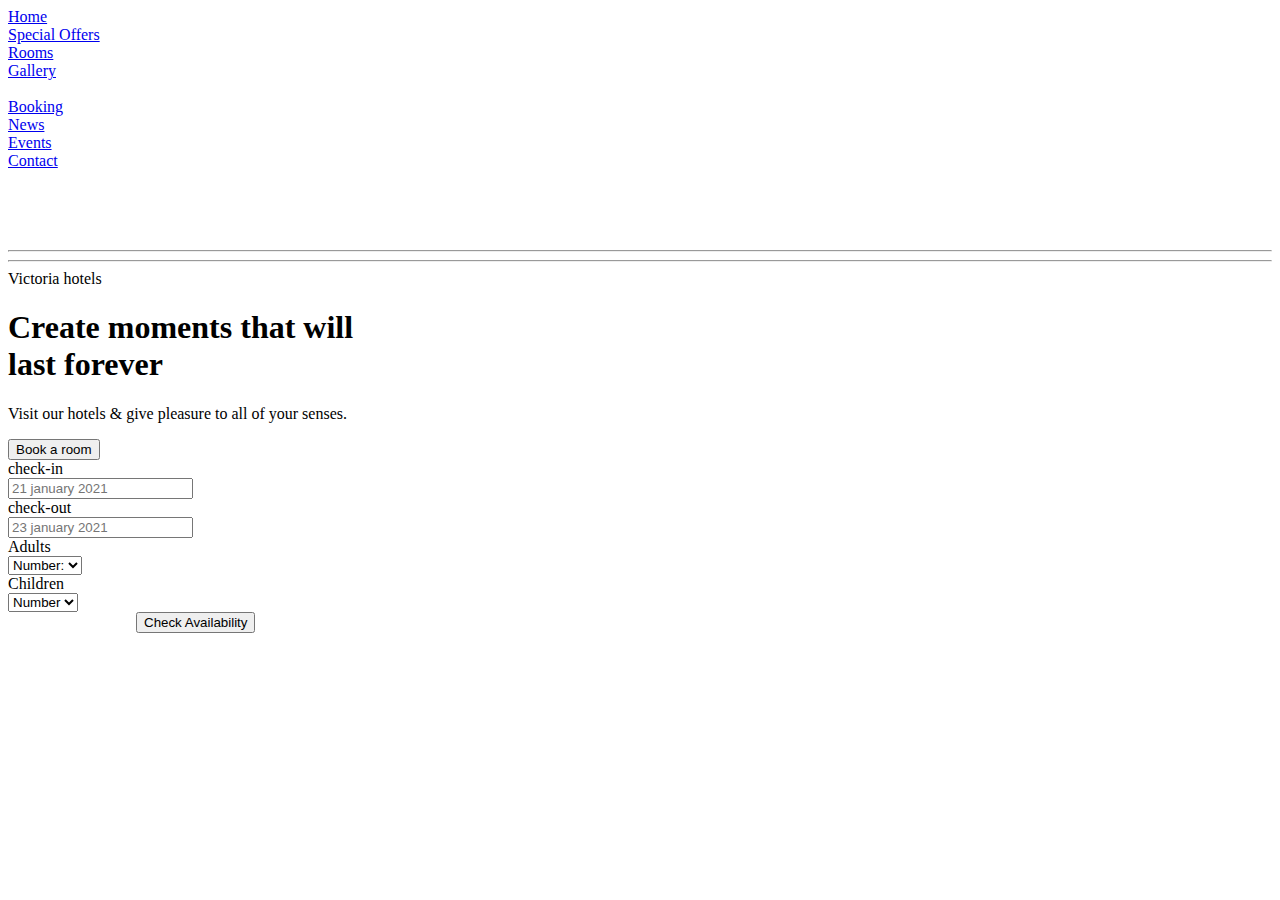
==== index.html @ 69ea392d "Create index.html" ====
<!DOCTYPE html>
<html lang="en">
<head>
    <meta charset="UTF-8">
    <meta name="viewport" content="width=device-width, initial-scale=1.0">
    <title>Document</title>
    <link rel="stylesheet" href="main.css">
    <script src="https://kit.fontawesome.com/dffb331276.js" crossorigin="anonymous"></script>
    
    
</head>
<body>


    <!--================HERO SECTION===============-->

  
        <div class="hero-section">

            <nav class="navigation">
                <li><a href="#">Home</a></li>
                <li><a href="#">Special Offers</a></li>
                <li><a href="#">Rooms</a></li>
                <li><a href="#">Gallery</a></li>
                <a href="#"><img class="logo" src="img/logo.png" alt=""></a>
                <li><a href="#">Booking</a></li>
                <li><a href="#">News</a></li>
                <li><a href="#">Events</a></li>
                <li><a href="#">Contact</a></li>
    
            </nav>
    
            <div class="hero-mid">

                <div class="hero-social">
                    <li><a href="#"><i class="fab fa-facebook-f"></i></a></li>
                    <li><a href="#"><i class="fab fa-twitter"></i></a></li>
                    <li><a href="#"><i class="fab fa-instagram"></i></a></li>
                    <li><a href="#"><i class="fab fa-youtube"></i></a></li>
                    <div class= "lined" >
                        <hr class="line">
                        <hr class="line">
                    </div>
                    

                </div>

                <div class="hero-cta">
                    <span>Victoria hotels</span>
                    <h1>Create moments that will <br>last forever</h1>
                    <p>Visit our hotels & give pleasure to all of your senses.</p>
                    <a href="#"><button class="button-primary">Book a room</button></a>
                </div>
        
               <div class="booking">
                   <div class="calendar">
                       <div class="checkin">
                           <label for="checkin">check-in</label>
                           <div>
                            <input type="text" placeholder="21 january 2021">
                            <i class="far fa-calendar-alt"></i>
                           </div>
                       </div>
                       <div class="checkin">
                        <label for="checkin">check-out</label>
                        <div>
                            <input type="text" placeholder="23 january 2021">
                         <i class="far fa-calendar-alt"></i>
                        </div>
                    </div>

                    <div class="guests">
                        <div class="guest">
                            <label for="guest">Adults</label>
                            <div>
                                <select>
                                    <option class="option" value="0">Number:</option>
                                    <option value="1">1</option>
                                    <option value="2">2</option>
                                    <option value="3">3</option>
                                    <option value="4">4</option>
                                    
                                </select>
                            </div>
                        </div>

                        <div class="guest">
                            <label for="guest">Children</label>
                            <div >
                                <select>
                                    <option class="option" value="0">Number</option>
                                    <option value="1">1</option>
                                    <option value="2">2</option>
                                    <option value="3">3</option>
                                    <option value="4">4</option>
                                    
                                </select>
                            </div>
                        </div>
                    </div>
                   <div style="margin-left: 8rem; ">
                    <a href="#"><button class="button-secoundary">Check Availability</button></a>
                   </div>
                </div>
            </div>
    
           
        </div>
    </div>
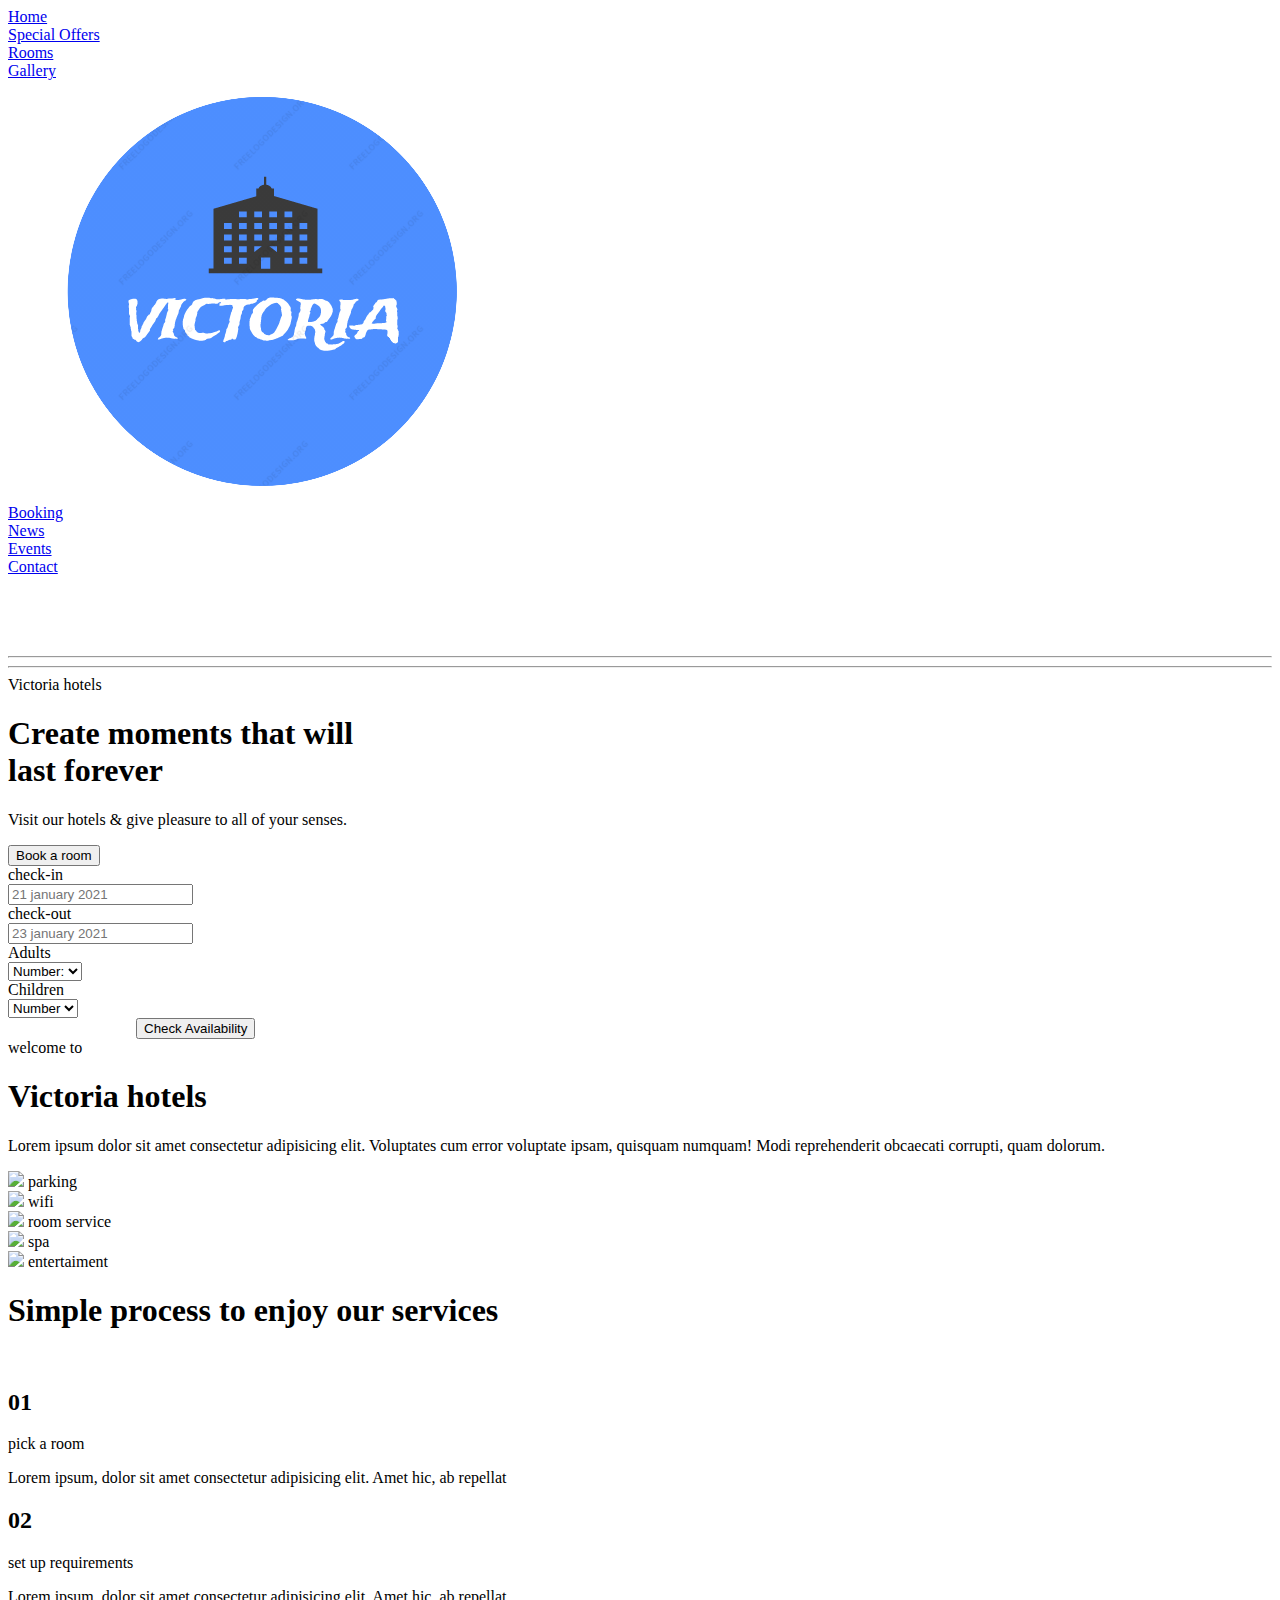
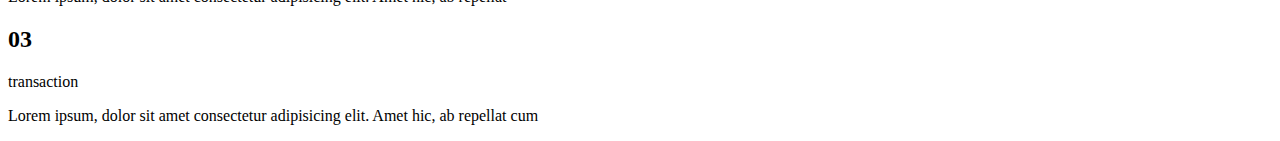
==== commit 7bbd2b88: "Update index.html" ====
--- a/index.html
+++ b/index.html
@@ -107,3 +107,96 @@
            
         </div>
     </div>
+    
+     <!--================ABOUT US ===============-->
+
+    <div class="about-wrapper">
+      <div class="a-title">
+        <span>welcome to</span>
+        <h1>Victoria hotels</h1>
+      </div>
+
+      <div class="a-p">
+        <p>
+          Lorem ipsum dolor sit amet consectetur adipisicing elit. Voluptates
+          cum error voluptate ipsam, quisquam numquam! Modi reprehenderit
+          obcaecati corrupti, quam dolorum.
+        </p>
+      </div>
+
+      <div class="about-icons">
+        <div class="icon">
+          <img src="https://img.icons8.com/wired/80/000000/parking.png" />
+          <span> parking</span>
+        </div>
+        <div class="icon">
+          <img src="https://img.icons8.com/wired/80/000000/wifi-logo.png" />
+          <span> wifi</span>
+        </div>
+        <div class="icon">
+          <img src="https://img.icons8.com/wired/80/000000/room-service.png" />
+          <span>room service</span>
+        </div>
+        <div class="icon">
+          <img src="https://img.icons8.com/wired/80/000000/spa.png" />
+          <span>spa</span>
+        </div>
+        <div class="icon">
+          <img src="https://img.icons8.com/wired/80/000000/theatre-mask.png" />
+          <span>entertaiment</span>
+        </div>
+      </div>
+    </div>
+
+    <!--================THE PROCESS ===============-->
+
+    <div class="wrapper-process">
+      <h1>Simple process to enjoy our services</h1>
+
+      <div class="process">
+        <div class="process-img">
+          <img src="img/process.jpg" alt="" />
+        </div>
+
+        <div class="steps-process">
+          <div class="step-p one">
+            <div class="step-f">
+              <h2>01</h2>
+              <div class="step-info">
+                <span>pick a room</span>
+                <p>
+                  Lorem ipsum, dolor sit amet consectetur adipisicing elit. Amet
+                  hic, ab repellat
+                </p>
+              </div>
+            </div>
+          </div>
+
+          <div class="step-p two">
+            <div class="step-f">
+              <h2>02</h2>
+              <div class="step-info">
+                <span>set up requirements</span>
+                <p>
+                  Lorem ipsum, dolor sit amet consectetur adipisicing elit. Amet
+                  hic, ab repellat
+                </p>
+              </div>
+            </div>
+          </div>
+
+          <div class="step-p three">
+            <div class="step-f">
+              <h2>03</h2>
+              <div class="step-info">
+                <span>transaction</span>
+                <p>
+                  Lorem ipsum, dolor sit amet consectetur adipisicing elit. Amet
+                  hic, ab repellat cum
+                </p>
+              </div>
+            </div>
+          </div>
+        </div>
+      </div>
+    </div>
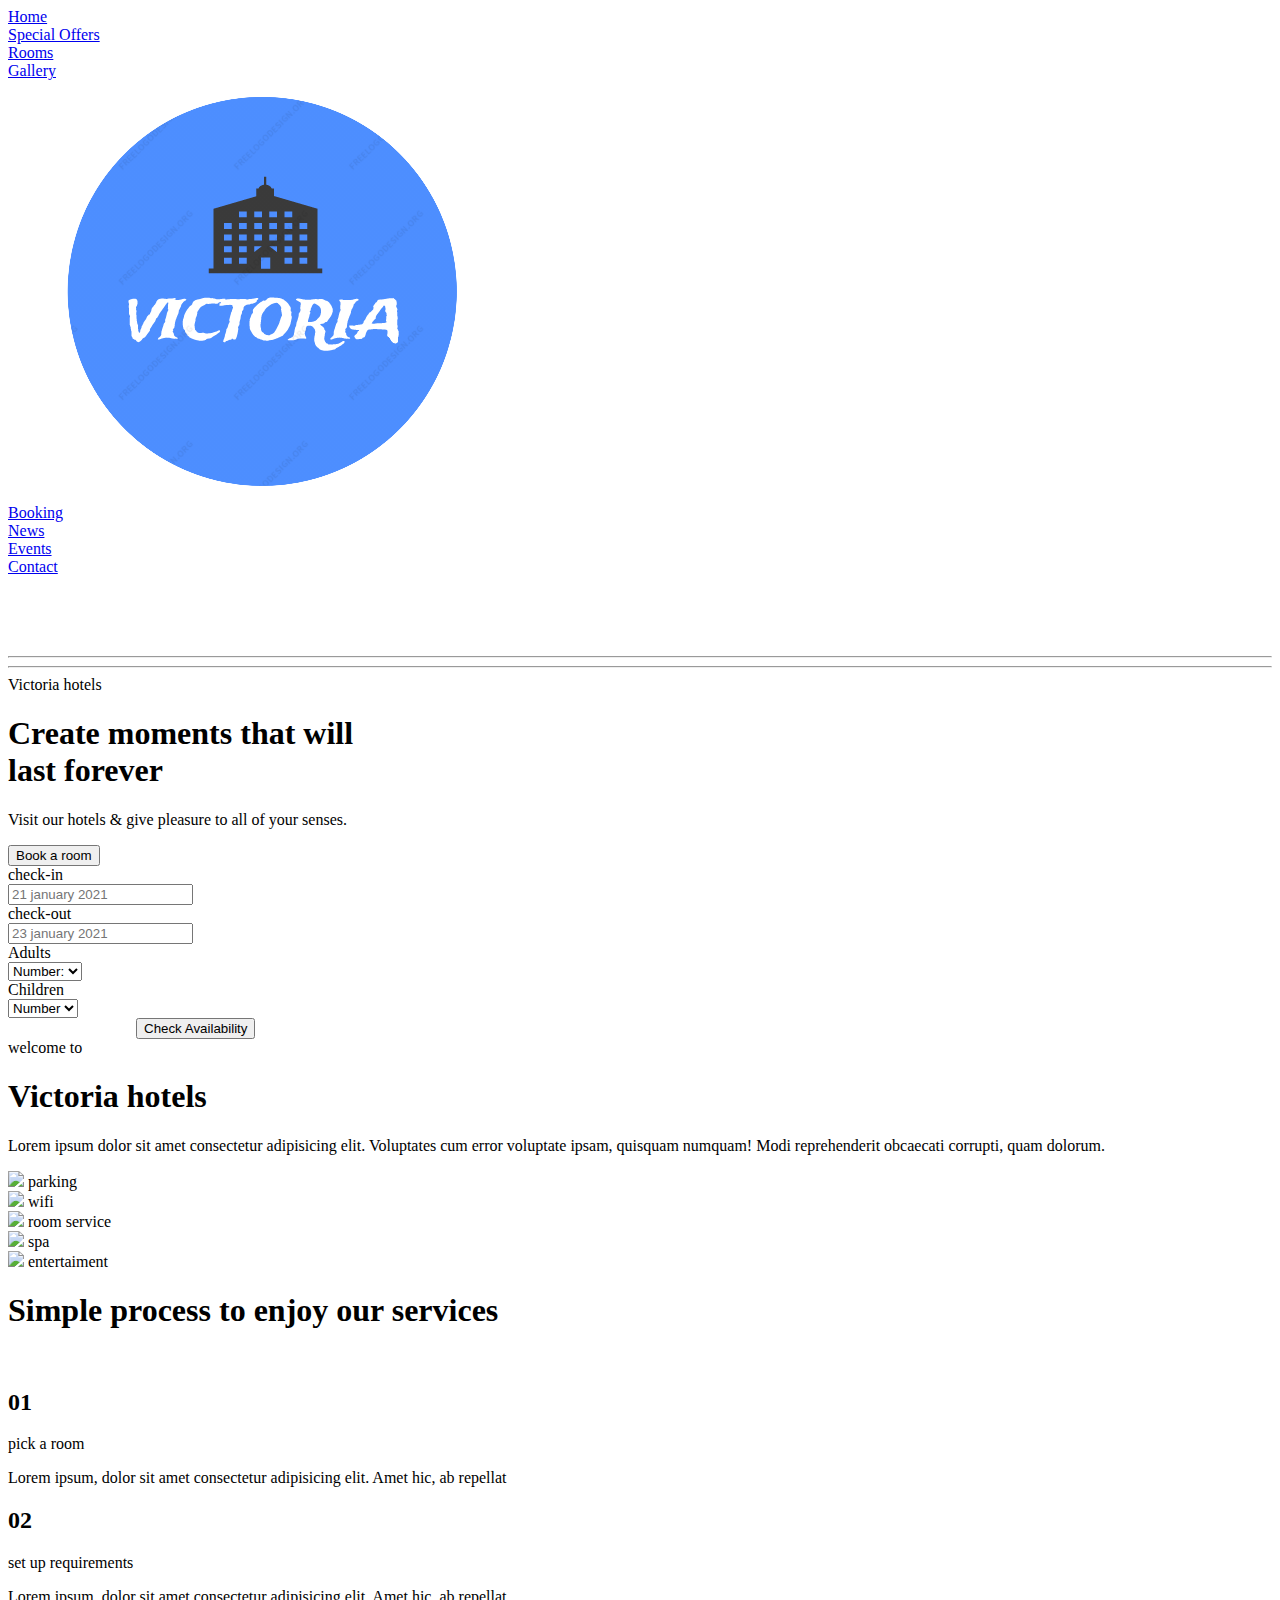
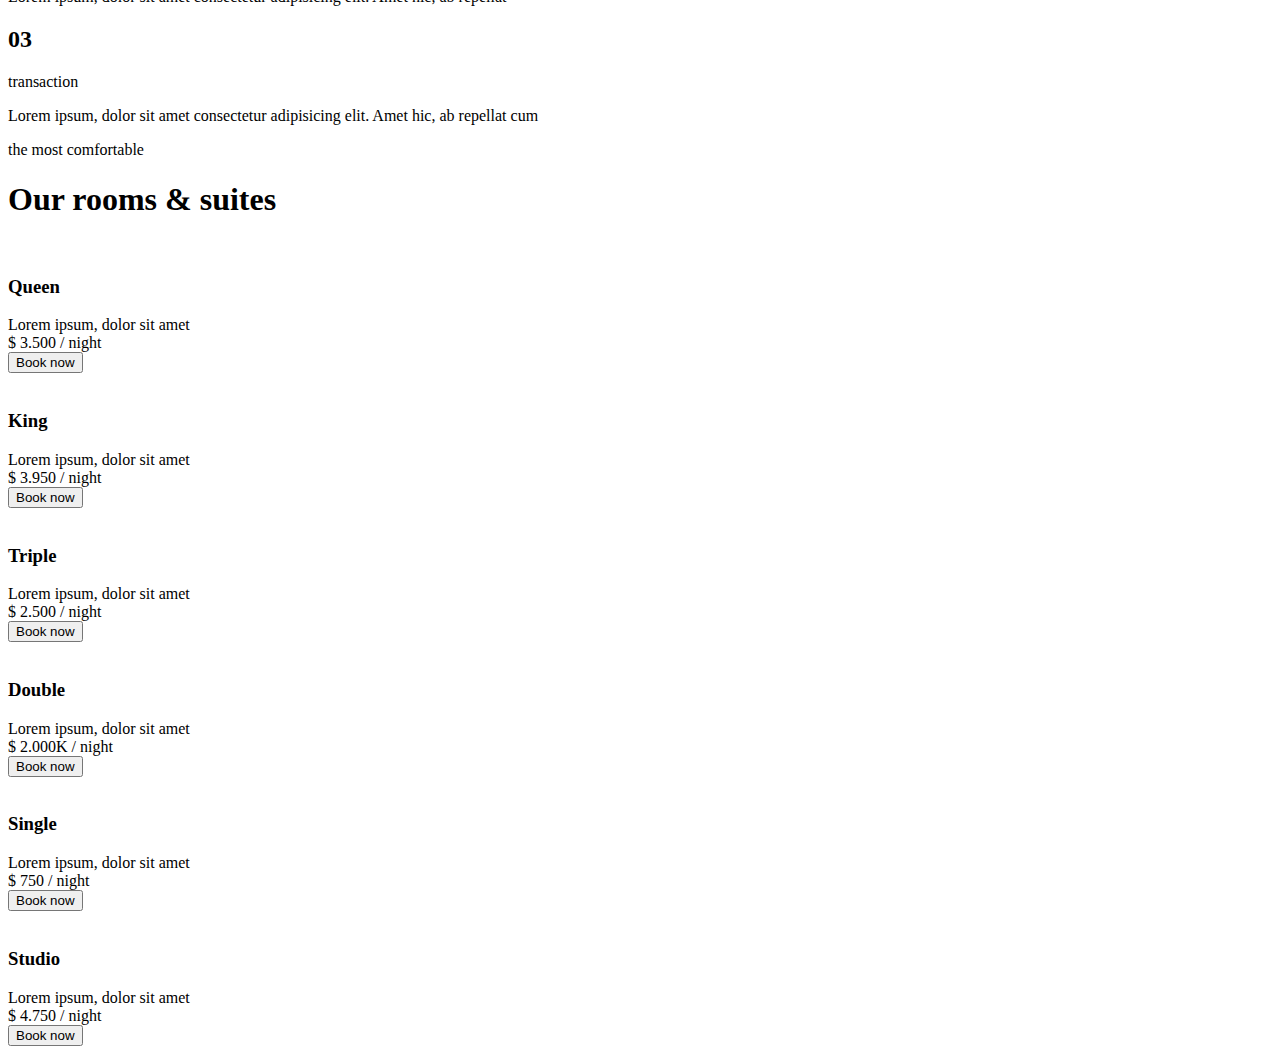
==== commit 2e087b18: "Update index.html" ====
--- a/index.html
+++ b/index.html
@@ -200,3 +200,160 @@
         </div>
       </div>
     </div>
+
+    <!--================ROOMS ===============-->
+
+    <div class="wrapper">
+      <div class="rooms-t">
+        <span>the most comfortable</span>
+        <h1>Our rooms & suites</h1>
+      </div>
+
+      <div class="cards">
+        <div class="card">
+          <div class="card__img">
+            <img src="img/bedroom.jpg" alt="" />
+          </div>
+          <div class="card__details">
+            <h3>Queen</h3>
+            <div class="address">Lorem ipsum, dolor sit amet</div>
+            <div class="price">
+              <div class="star">
+                <i class="far fa-star"></i>
+                <i class="far fa-star"></i>
+                <i class="far fa-star"></i>
+                <i class="far fa-star"></i>
+                <i class="far fa-star"></i>
+              </div>
+              <div class="price__l">
+                <span class="price__label">$ 3.500 /</span>
+                <span class="measure__label">night</span>
+              </div>
+            </div>
+            <button>Book now</button>
+          </div>
+        </div>
+
+        <div class="card">
+          <div class="card__img">
+            <img src="img/king.jpg" alt="" />
+          </div>
+          <div class="card__details">
+            <h3>King</h3>
+            <div class="address">Lorem ipsum, dolor sit amet</div>
+            <div class="price">
+              <div class="star">
+                <i class="far fa-star"></i>
+                <i class="far fa-star"></i>
+                <i class="far fa-star"></i>
+                <i class="far fa-star"></i>
+                <i class="far fa-star"></i>
+              </div>
+              <div class="price__l">
+                <span class="price__label">$ 3.950 /</span>
+                <span class="measure__label">night</span>
+              </div>
+            </div>
+            <button>Book now</button>
+          </div>
+        </div>
+
+        <div class="card">
+          <div class="card__img">
+            <img src="img/triple.jpg" alt="" />
+          </div>
+          <div class="card__details">
+            <h3>Triple</h3>
+            <div class="address">Lorem ipsum, dolor sit amet</div>
+
+            <div class="price">
+              <div class="star">
+                <i class="far fa-star"></i>
+                <i class="far fa-star"></i>
+                <i class="far fa-star"></i>
+                <i class="far fa-star"></i>
+                <i class="far fa-star"></i>
+              </div>
+              <div class="price__l">
+                <span class="price__label">$ 2.500 /</span>
+                <span class="measure__label">night</span>
+              </div>
+            </div>
+            <button>Book now</button>
+          </div>
+        </div>
+
+        <div class="card">
+          <div class="card__img">
+            <img src="img/double.jpg" alt="" />
+          </div>
+          <div class="card__details">
+            <h3>Double</h3>
+            <div class="address">Lorem ipsum, dolor sit amet</div>
+
+            <div class="price">
+              <div class="star">
+                <i class="far fa-star"></i>
+                <i class="far fa-star"></i>
+                <i class="far fa-star"></i>
+                <i class="far fa-star"></i>
+              </div>
+              <div class="price__l">
+                <span class="price__label">$ 2.000K /</span>
+                <span class="measure__label">night</span>
+              </div>
+            </div>
+            <button>Book now</button>
+          </div>
+        </div>
+
+        <div class="card">
+          <div class="card__img">
+            <img src="img/single.jpg" alt="" />
+          </div>
+          <div class="card__details">
+            <h3>Single</h3>
+            <div class="address">Lorem ipsum, dolor sit amet</div>
+
+            <div class="price">
+              <div class="star">
+                <i class="far fa-star"></i>
+                <i class="far fa-star"></i>
+                <i class="far fa-star"></i>
+                <i class="far fa-star"></i>
+              </div>
+              <div class="price__l">
+                <span class="price__label"> $ 750 /</span>
+                <span class="measure__label">night</span>
+              </div>
+            </div>
+            <button>Book now</button>
+          </div>
+        </div>
+
+        <div class="card">
+          <div class="card__img">
+            <img src="img/studio.jpg" alt="" />
+          </div>
+          <div class="card__details">
+            <h3>Studio</h3>
+            <div class="address">Lorem ipsum, dolor sit amet</div>
+
+            <div class="price">
+              <div class="star">
+                <i class="far fa-star"></i>
+                <i class="far fa-star"></i>
+                <i class="far fa-star"></i>
+                <i class="far fa-star"></i>
+                <i class="far fa-star"></i>
+              </div>
+              <div class="price__l">
+                <span class="price__label">$ 4.750 /</span>
+                <span class="measure__label">night</span>
+              </div>
+            </div>
+            <button>Book now</button>
+          </div>
+        </div>
+      </div>
+    </div>
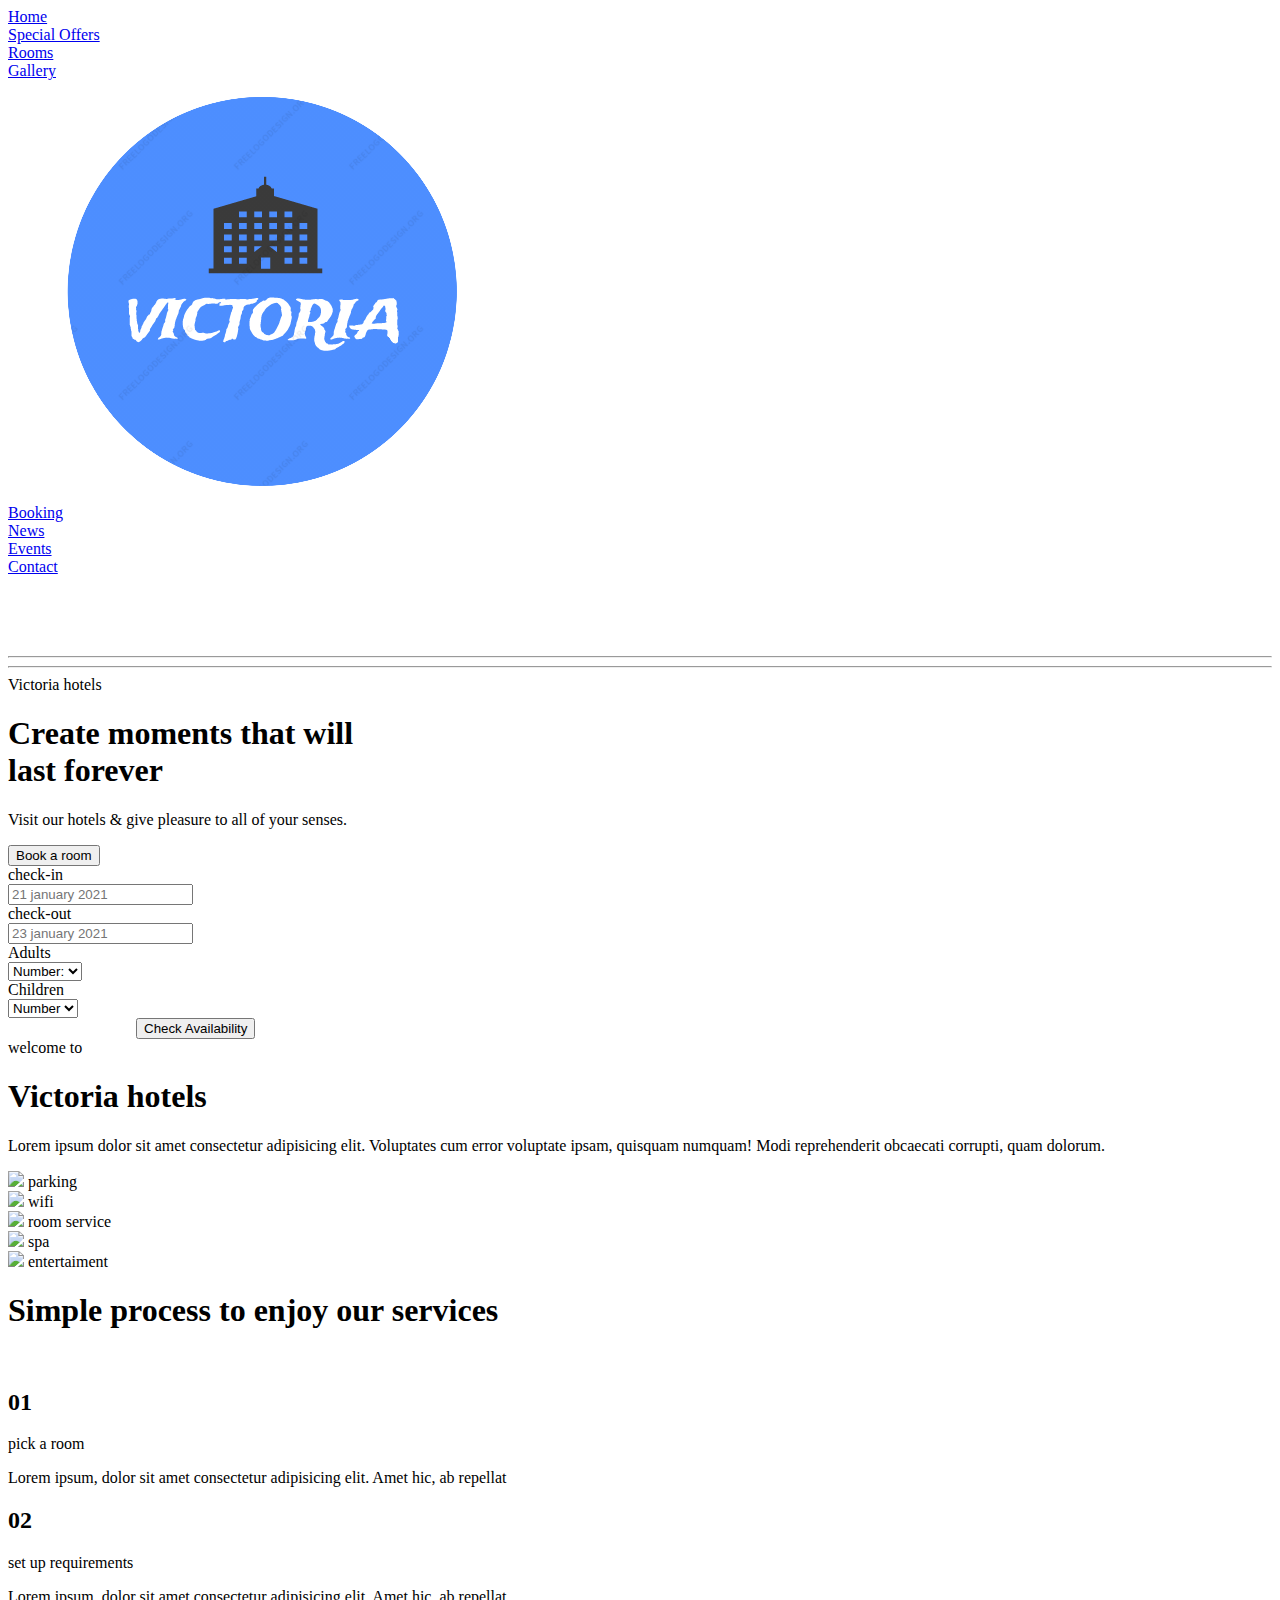
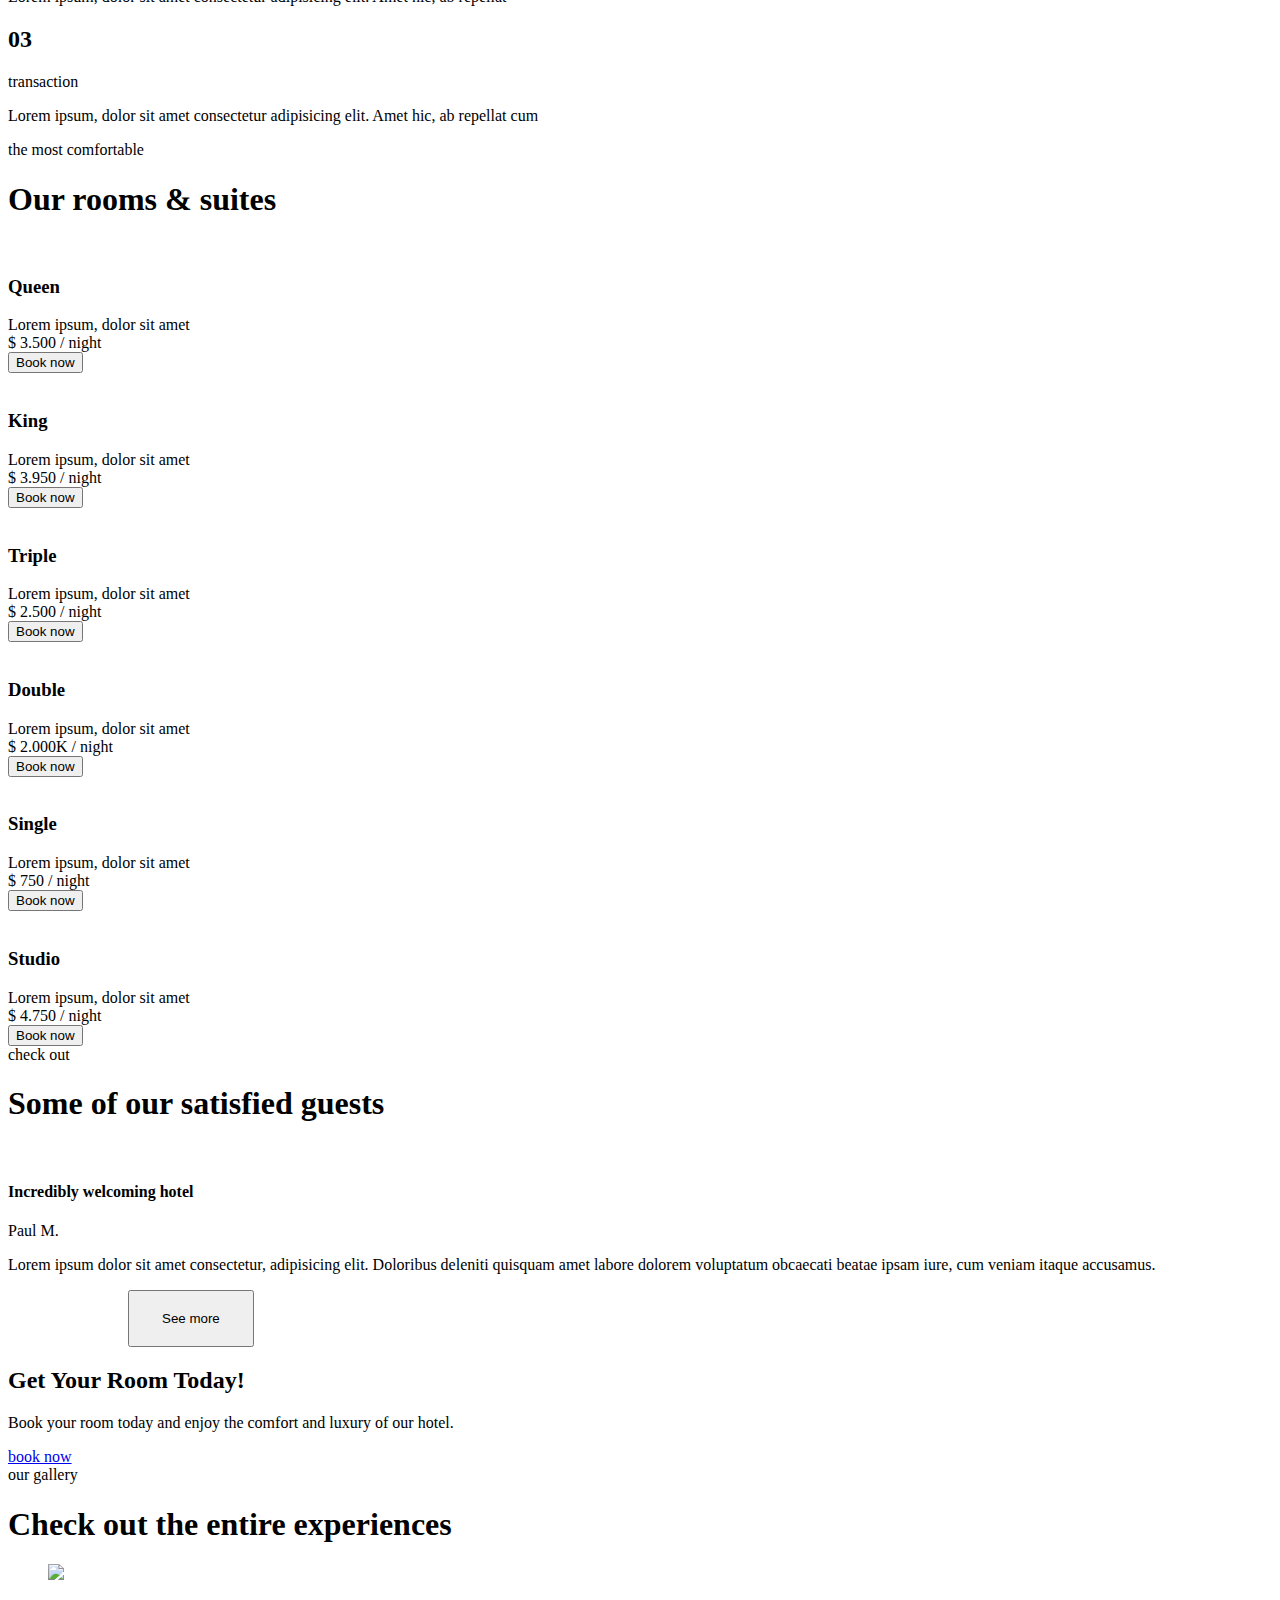
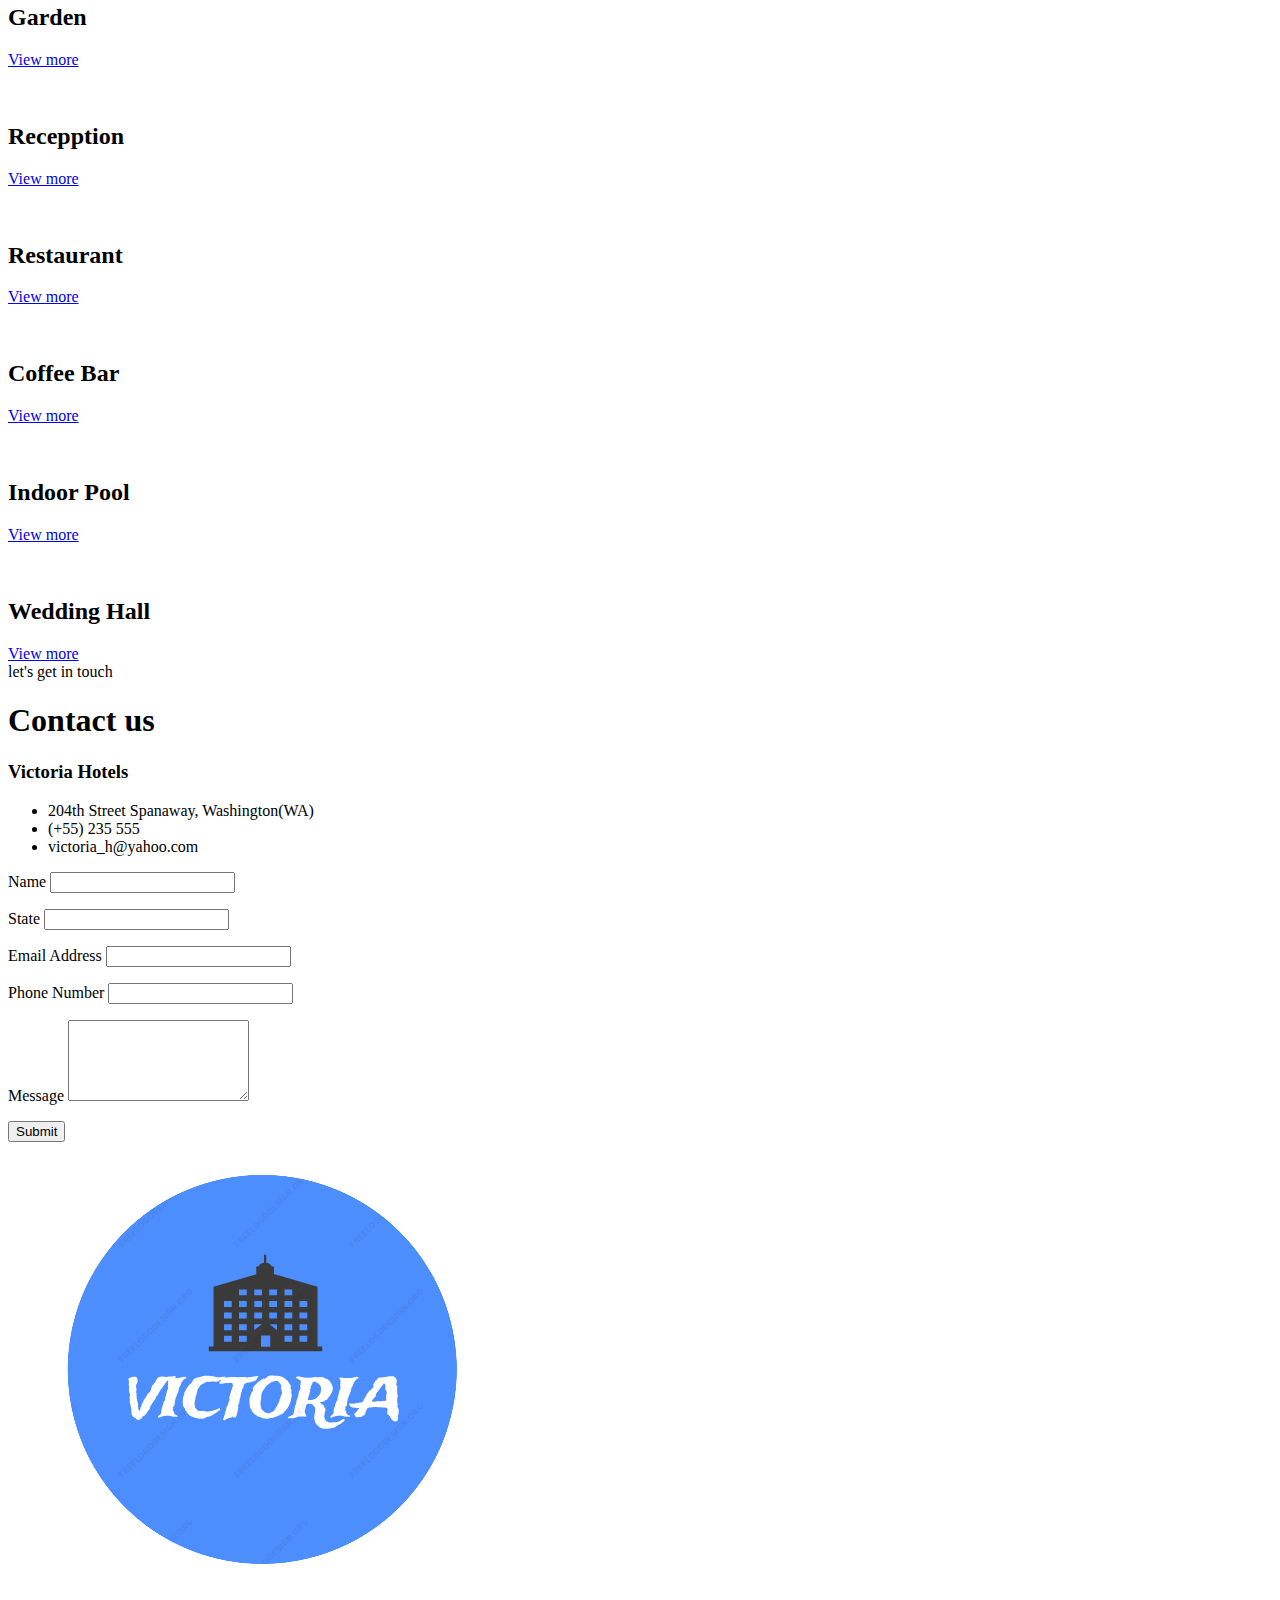
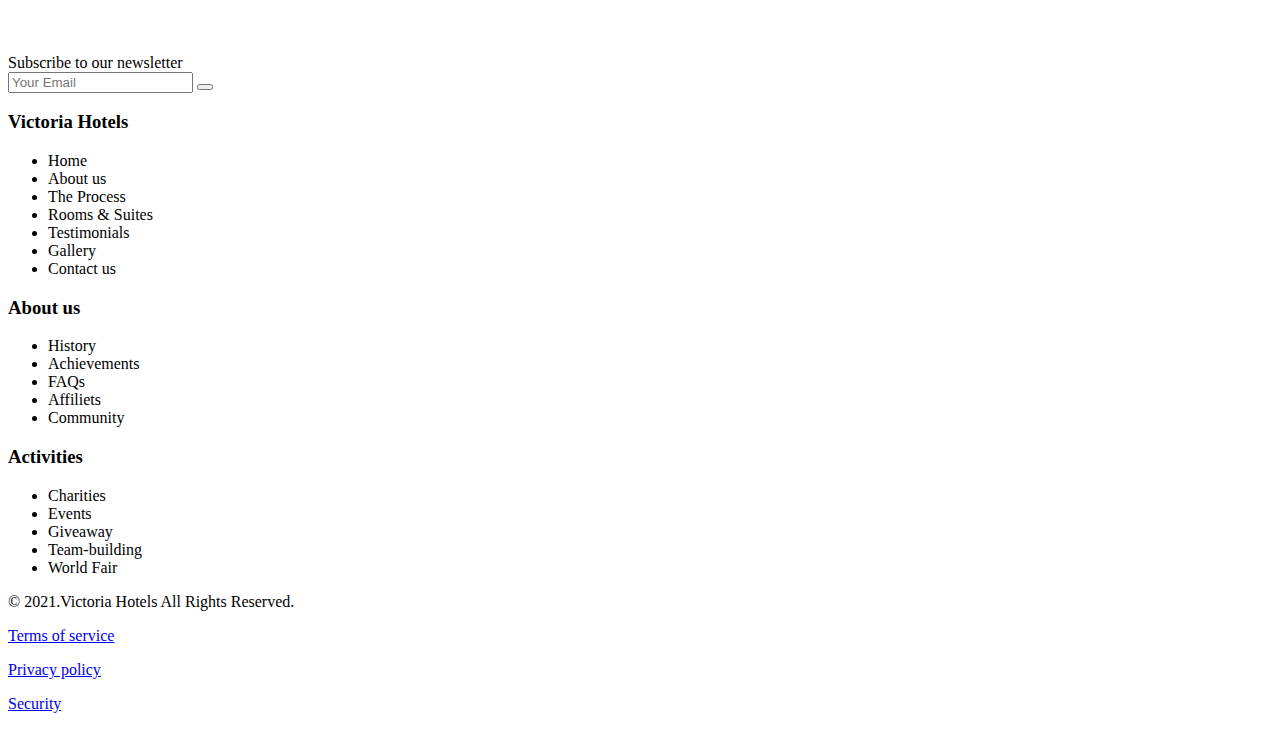
==== commit cf5affe0: "Update index.html" ====
--- a/index.html
+++ b/index.html
@@ -357,3 +357,318 @@
         </div>
       </div>
     </div>
+
+    <!--================TESTIMONAILS===============-->
+
+    <section class="gray-background section-spacing testimonial-stars">
+      <div class="container-fluid">
+        <div class="title-t">
+          <span>check out</span>
+          <h1>Some of our satisfied guests</h1>
+        </div>
+        <div class="row-feedback">
+          <div
+            class="col-xs-12 col-sm-3 testimonial-graphic testimonial-graphic-left hidden-xs"
+          >
+            <div class="testimonial-holder">
+              <div class="row testimonial-content">
+                <div class="col-xs-12">
+                  <div class="col-xs-12 col-md-8">
+                    <span class="t-graphic-meta-text"></span>
+                    <span class="t-graphic-meta-text"></span>
+                  </div>
+                  <span class="t-graphic-text"></span>
+                  <span class="t-graphic-text"></span>
+                  <span class="t-graphic-text"></span>
+                </div>
+              </div>
+            </div>
+          </div>
+          <div class="col-xs-12 col-sm-6 testimonial-visible">
+            <div class="main-holder">
+              <div class="row testimonial-meta">
+                <div class="detalis-t">
+                  <div class="feedback-img">
+                    <img src="img/feedback.jpg" alt="" />
+                    <div>
+                      <h4>Incredibly welcoming hotel</h4>
+                      <p>Paul M.</p>
+                    </div>
+                  </div>
+                </div>
+              </div>
+              <div class="row testimonial-content">
+                <div class="col-xs-12">
+                  <p>
+                    Lorem ipsum dolor sit amet consectetur, adipisicing elit.
+                    Doloribus deleniti quisquam amet labore dolorem voluptatum
+                    obcaecati beatae ipsam iure, cum veniam itaque accusamus.
+                  </p>
+                </div>
+                <button
+                  class="button-primary"
+                  style="margin-left: 7.5rem; padding: 1.2rem 2rem"
+                >
+                  See more
+                </button>
+              </div>
+            </div>
+          </div>
+          <div
+            class="col-xs-12 col-sm-3 testimonial-graphic testimonial-graphic-right hidden-xs"
+          >
+            <div class="testimonial-holder holder-new">
+              <div class="row testimonial-meta">
+                <div class="col-xs-12 col-md-8">
+                  <span class="t-graphic-meta-text"></span>
+                  <span class="t-graphic-meta-text"></span>
+                </div>
+              </div>
+              <div class="row testimonial-content">
+                <div class="col-xs-12">
+                  <span class="t-graphic-text"></span>
+                  <span class="t-graphic-text"></span>
+                  <span class="t-graphic-text"></span>
+                </div>
+              </div>
+            </div>
+          </div>
+        </div>
+      </div>
+    </section>
+
+    <section class="gradient-background gray-arrow section-spacing cta-section">
+      <div class="container">
+        <div class="cta-feedback">
+          <div>
+            <h2>Get Your Room Today!</h2>
+          </div>
+          <div>
+            <p>
+              Book your room today and enjoy the comfort and luxury of our
+              hotel.
+            </p>
+          </div>
+          <div>
+            <a class="button-secoundary" href="#">book now</a>
+          </div>
+        </div>
+      </div>
+    </section>
+
+    <!--================GALLERY===============-->
+
+    <div class="case-study-gallery">
+      <div class="title-g">
+        <span>our gallery</span>
+        <h1>Check out the entire experiences</h1>
+      </div>
+      <div class="gallery-items">
+        <div class="case-study study1">
+          <figure>
+            <img class="case-study__img" src="img/garden.jpg" />
+          </figure>
+          <div class="case-study__overlay">
+            <h2 class="case-study__title">Garden</h2>
+            <a class="case-study__link" href="#">View more</a>
+          </div>
+        </div>
+
+        <div class="case-study study2">
+          <figure>
+            <img class="case-study__img" src="img/recepption.jpg" alt="" />
+          </figure>
+          <div class="case-study__overlay">
+            <h2 class="case-study__title">Recepption</h2>
+            <a class="case-study__link" href="#">View more</a>
+          </div>
+        </div>
+
+        <div class="case-study study3">
+          <figure>
+            <img class="case-study__img" src="img/restaurant.jpg" alt="" />
+          </figure>
+          <div class="case-study__overlay">
+            <h2 class="case-study__title">Restaurant</h2>
+            <a class="case-study__link" href="#">View more</a>
+          </div>
+        </div>
+
+        <div class="case-study study4">
+          <figure>
+            <img class="case-study__img" src="img/bar.jpg" alt="" />
+          </figure>
+          <div class="case-study__overlay">
+            <h2 class="case-study__title">Coffee Bar</h2>
+            <a class="case-study__link" href="#">View more</a>
+          </div>
+        </div>
+
+        <div class="case-study study5">
+          <figure>
+            <img class="case-study__img" src="img/pool.jpg" alt="" />
+          </figure>
+          <div class="case-study__overlay">
+            <h2 class="case-study__title">Indoor Pool</h2>
+            <a class="case-study__link" href="#">View more</a>
+          </div>
+        </div>
+
+        <div class="case-study study6">
+          <figure>
+            <img class="case-study__img" src="img/weddings.jpg" alt="" />
+          </figure>
+          <div class="case-study__overlay">
+            <h2 class="case-study__title">Wedding Hall</h2>
+            <a class="case-study__link" href="#">View more</a>
+          </div>
+        </div>
+      </div>
+    </div>
+    
+     <!--================CONTACT===============-->
+
+    <div class="container3">
+      <div class="title-c">
+        <span>let's get in touch</span>
+        <h1>Contact us</h1>
+      </div>
+      <div class="contact-w">
+        <div class="wrapper4 animated bounceInLeft">
+          <div class="company-info">
+            <h3>Victoria Hotels</h3>
+            <ul>
+              <li>
+                <i class="fas fa-road"></i> 204th Street Spanaway,
+                Washington(WA)
+              </li>
+              <li><i class="fas fa-phone"></i> (+55) 235 555</li>
+              <li><i class="fas fa-envelope"></i> victoria_h@yahoo.com</li>
+            </ul>
+          </div>
+          <div class="contact">
+            <form>
+              <p>
+                <label>Name</label>
+                <input type="text" name="name" />
+              </p>
+              <p>
+                <label>State</label>
+                <input type="text" name="company" />
+              </p>
+              <p>
+                <label>Email Address</label>
+                <input type="email" name="email" />
+              </p>
+              <p>
+                <label>Phone Number</label>
+                <input type="text" name="phone" />
+              </p>
+              <p class="full">
+                <label>Message</label>
+                <textarea name="message" rows="5"></textarea>
+              </p>
+
+              <p class="full">
+                <button>Submit</button>
+              </p>
+            </form>
+          </div>
+        </div>
+      </div>
+    </div>
+
+    <!--================FOOTER===============-->
+
+    <footer class="footer-wrap">
+      <div class="footer-bottom">
+        <div class="page-footer">
+          <div class="footer-col" style="width: 40rem">
+            <img src="img/logo.png" alt="" />
+            <div class="footer-social">
+              <li>
+                <a href="#"><i class="fab fa-facebook-f"></i></a>
+              </li>
+              <li>
+                <a href="#"><i class="fab fa-twitter"></i></a>
+              </li>
+              <li>
+                <a href="#"><i class="fab fa-instagram"></i></a>
+              </li>
+              <li>
+                <a href="#"><i class="fab fa-youtube"></i></a>
+              </li>
+            </div>
+            <div class="letter-1">
+              <label for="">Subscribe to our newsletter</label>
+              <div class="input">
+                <input type="text" placeholder="Your Email" class="letter" />
+                <button>
+                  <a href="#"
+                    ><ion-icon
+                      name="send-outline"
+                      style="color: white; font-size: 1.7rem"
+                    ></ion-icon
+                  ></a>
+                </button>
+              </div>
+            </div>
+          </div>
+          <div class="footer-col">
+            <h3>Victoria Hotels</h3>
+            <ul>
+              <li>Home</li>
+              <li>About us</li>
+              <li>The Process</li>
+              <li>Rooms & Suites</li>
+              <li>Testimonials</li>
+              <li>Gallery</li>
+              <li>Contact us</li>
+            </ul>
+          </div>
+          <div class="footer-col">
+            <h3>About us</h3>
+            <ul>
+              <li>History</li>
+              <li>Achievements</li>
+              <li>FAQs</li>
+              <li>Affiliets</li>
+              <li>Community</li>
+            </ul>
+          </div>
+
+          <div class="footer-col">
+            <h3>Activities</h3>
+            <ul>
+              <li>Charities</li>
+              <li>Events</li>
+              <li>Giveaway</li>
+              <li>Team-building</li>
+              <li>World Fair</li>
+            </ul>
+          </div>
+        </div>
+
+        <div class="ending">
+          <p class="copy">© 2021.Victoria Hotels All Rights Reserved.</p>
+          <div class="links">
+            <p><a href="#">Terms of service</a></p>
+            <p><a href="#">Privacy policy</a></p>
+            <p><a href="#">Security</a></p>
+          </div>
+        </div>
+      </div>
+    </footer>
+
+    <!------------------SCRIPTS------------------------>
+    <script src="https://ajax.googleapis.com/ajax/libs/jquery/3.5.1/jquery.min.js"></script>
+    <script
+      type="text/javascript"
+      src="https://cdnjs.cloudflare.com/ajax/libs/owl-carousel/1.3.3/owl.carousel.min.js"
+    ></script>
+    <script src="https://unpkg.com/ionicons@5.2.3/dist/ionicons.js"></script>
+    <script src="script.js"></script>
+    <script src="kurevi.js"></script>
+  </body>
+</html>
+
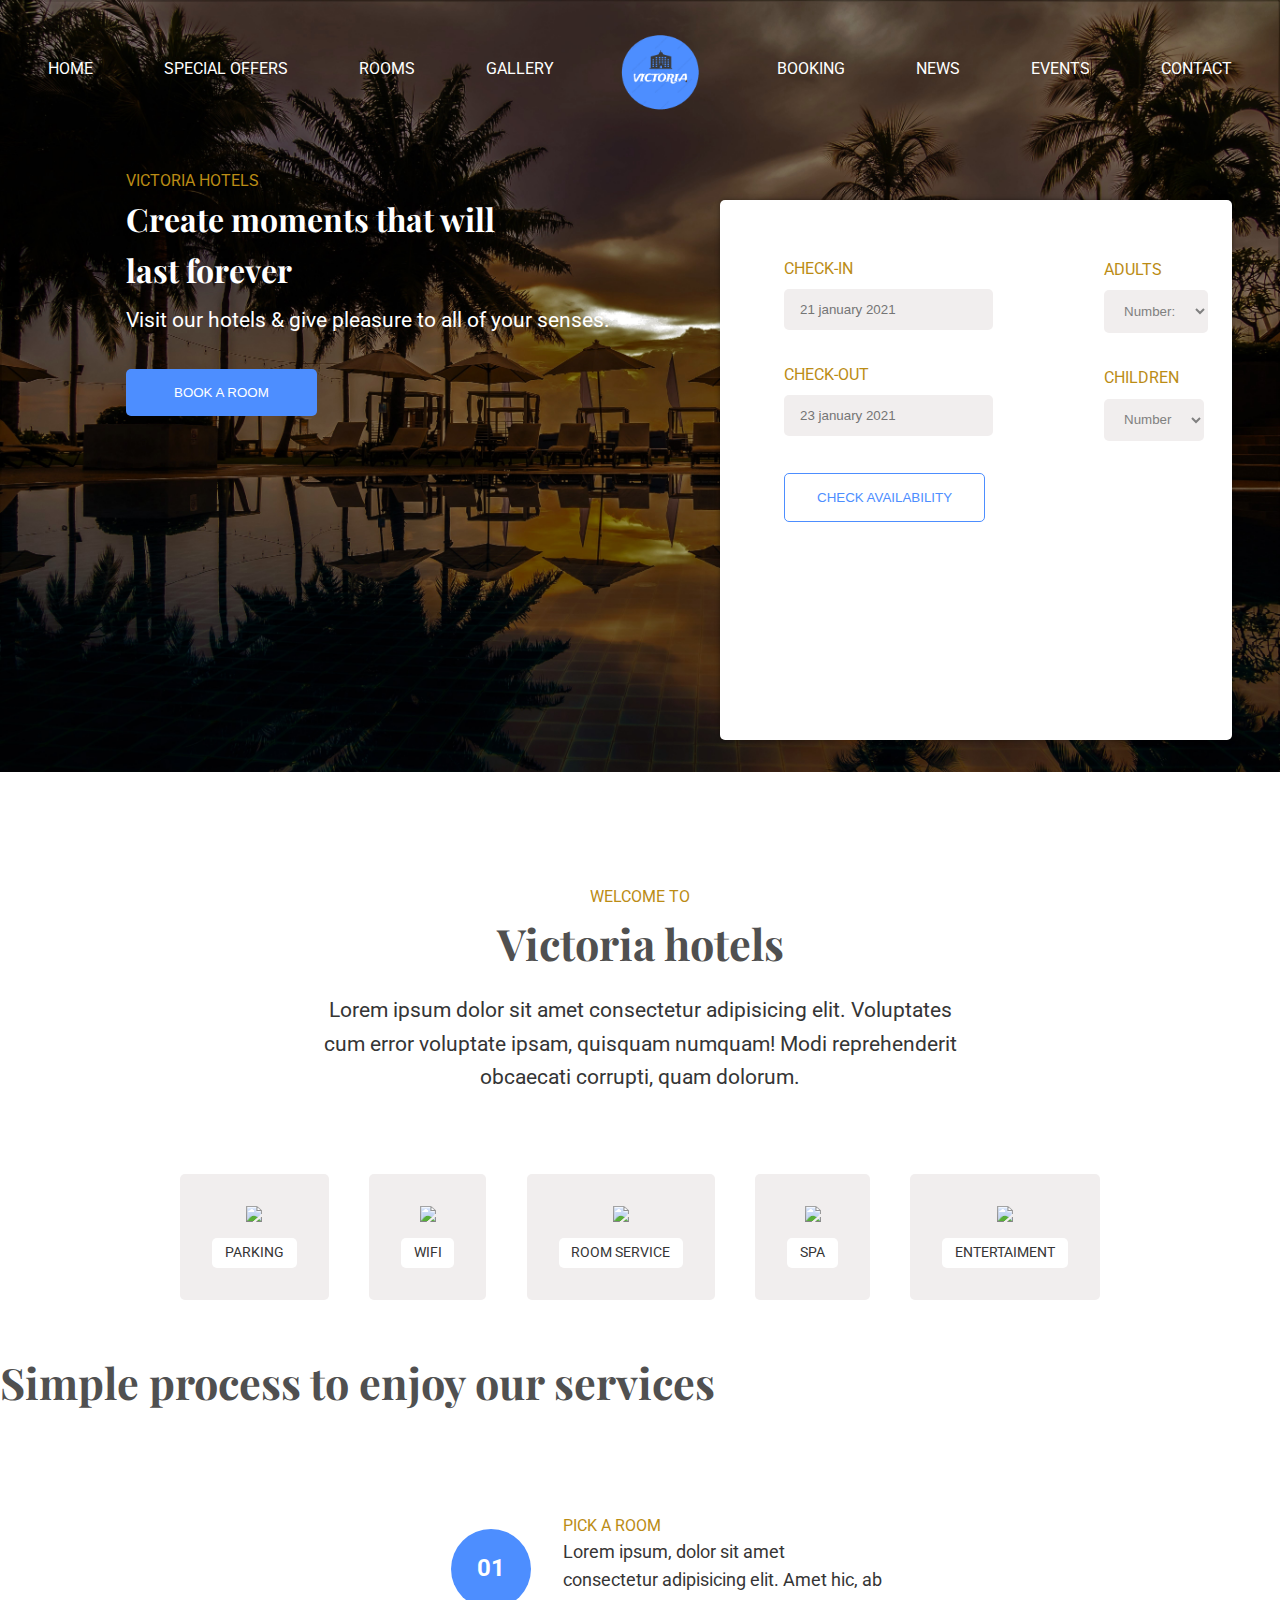
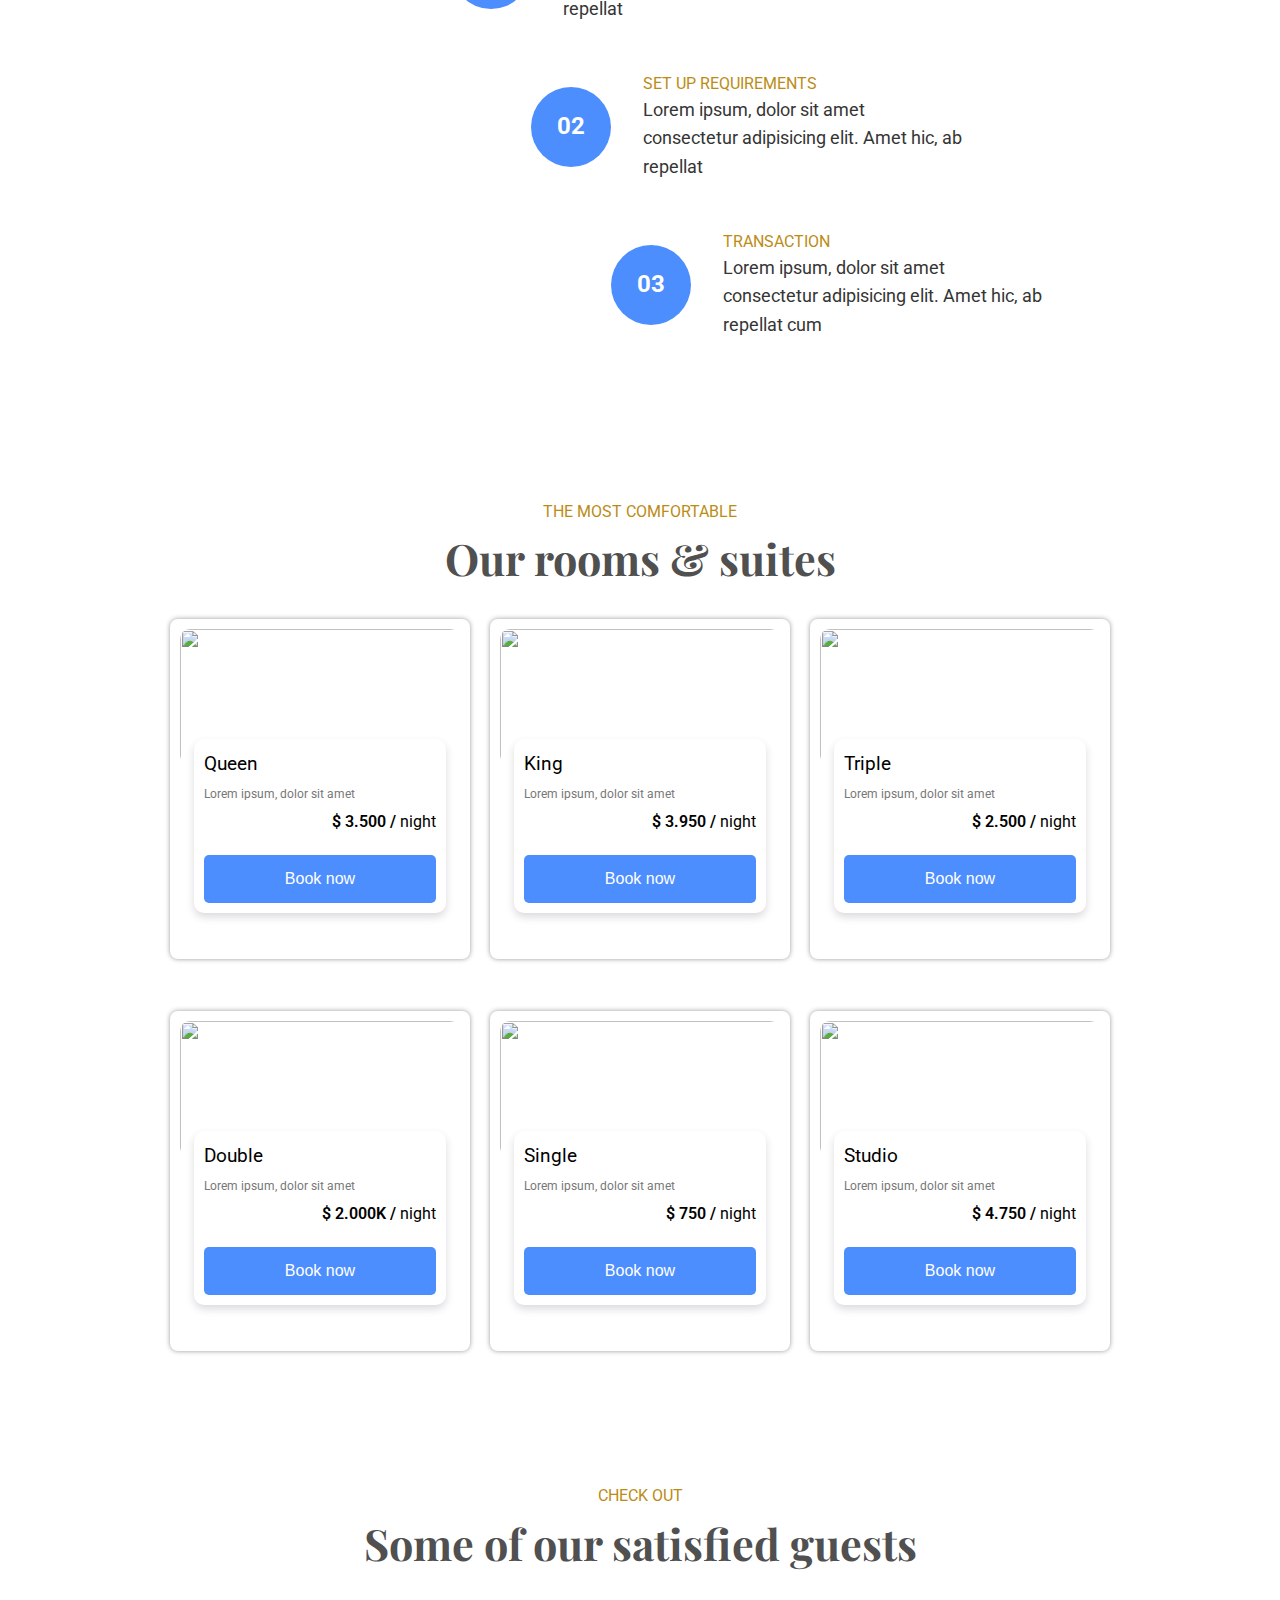
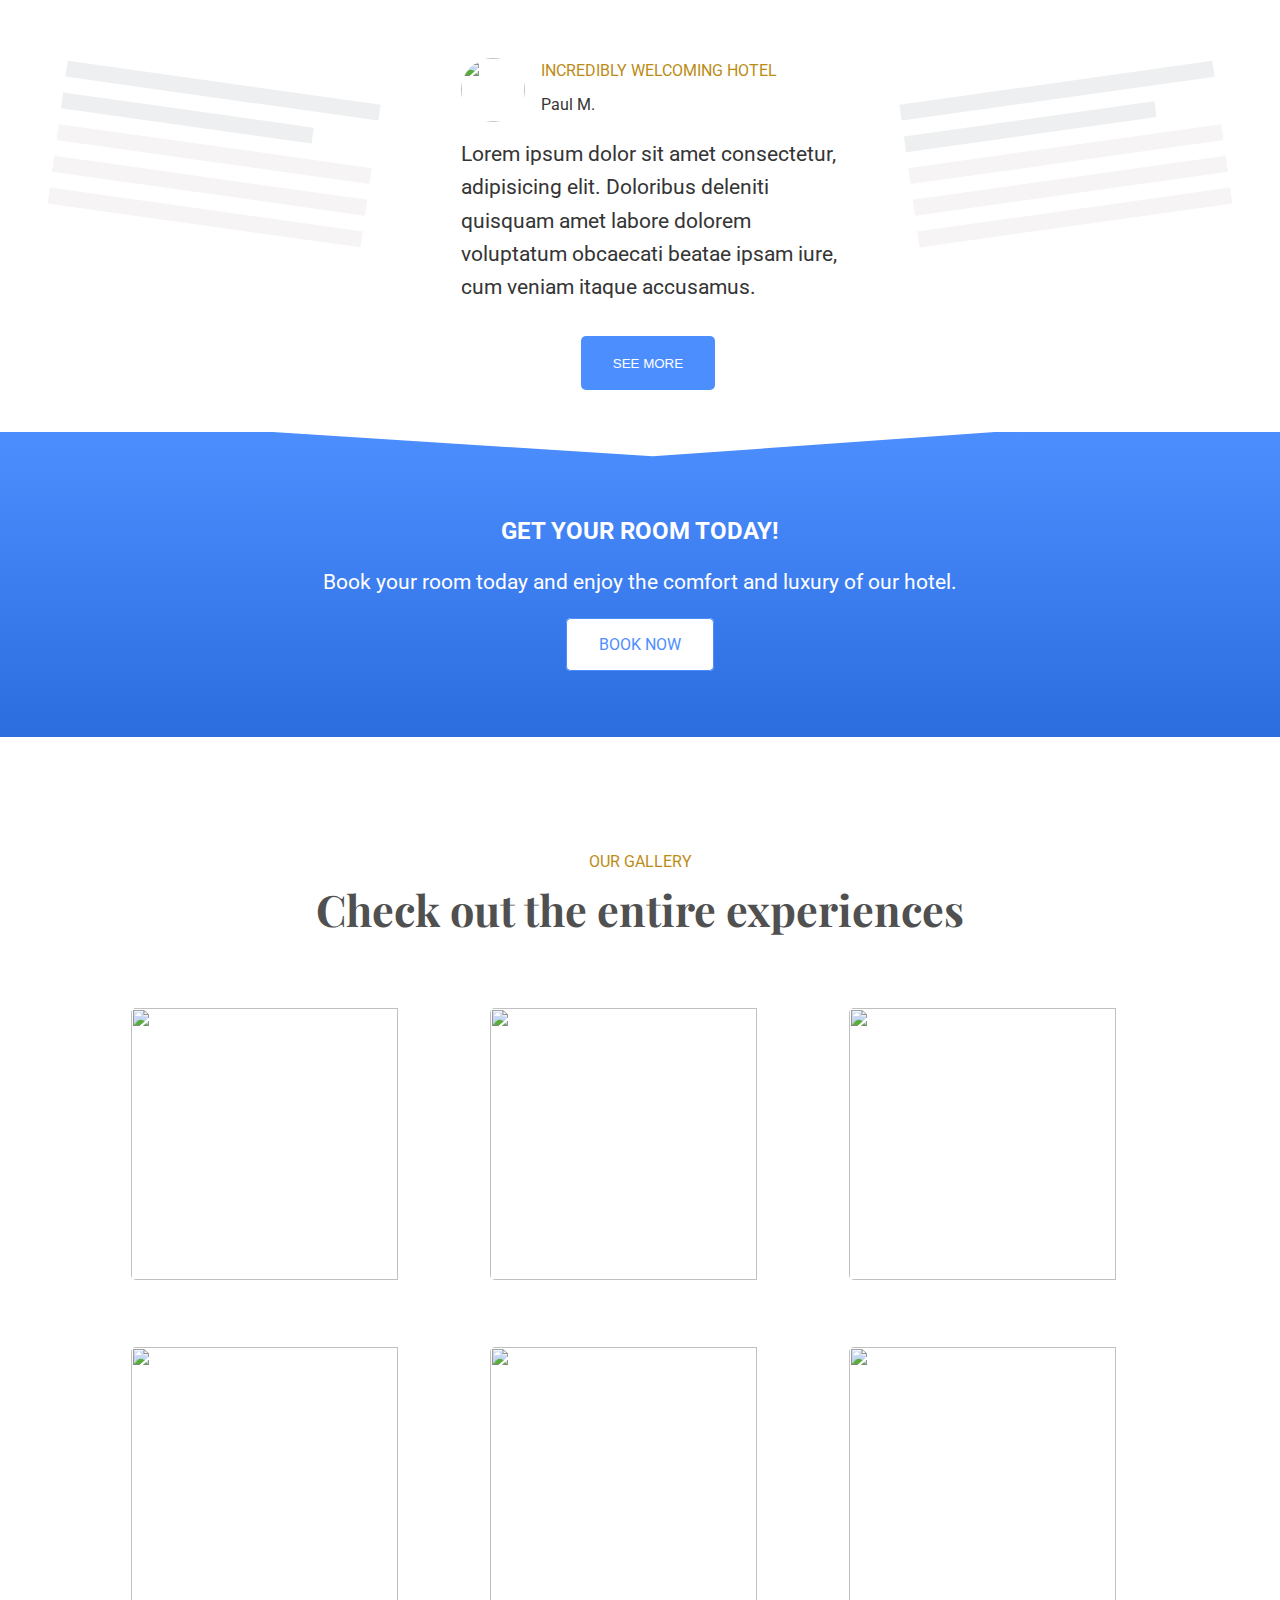
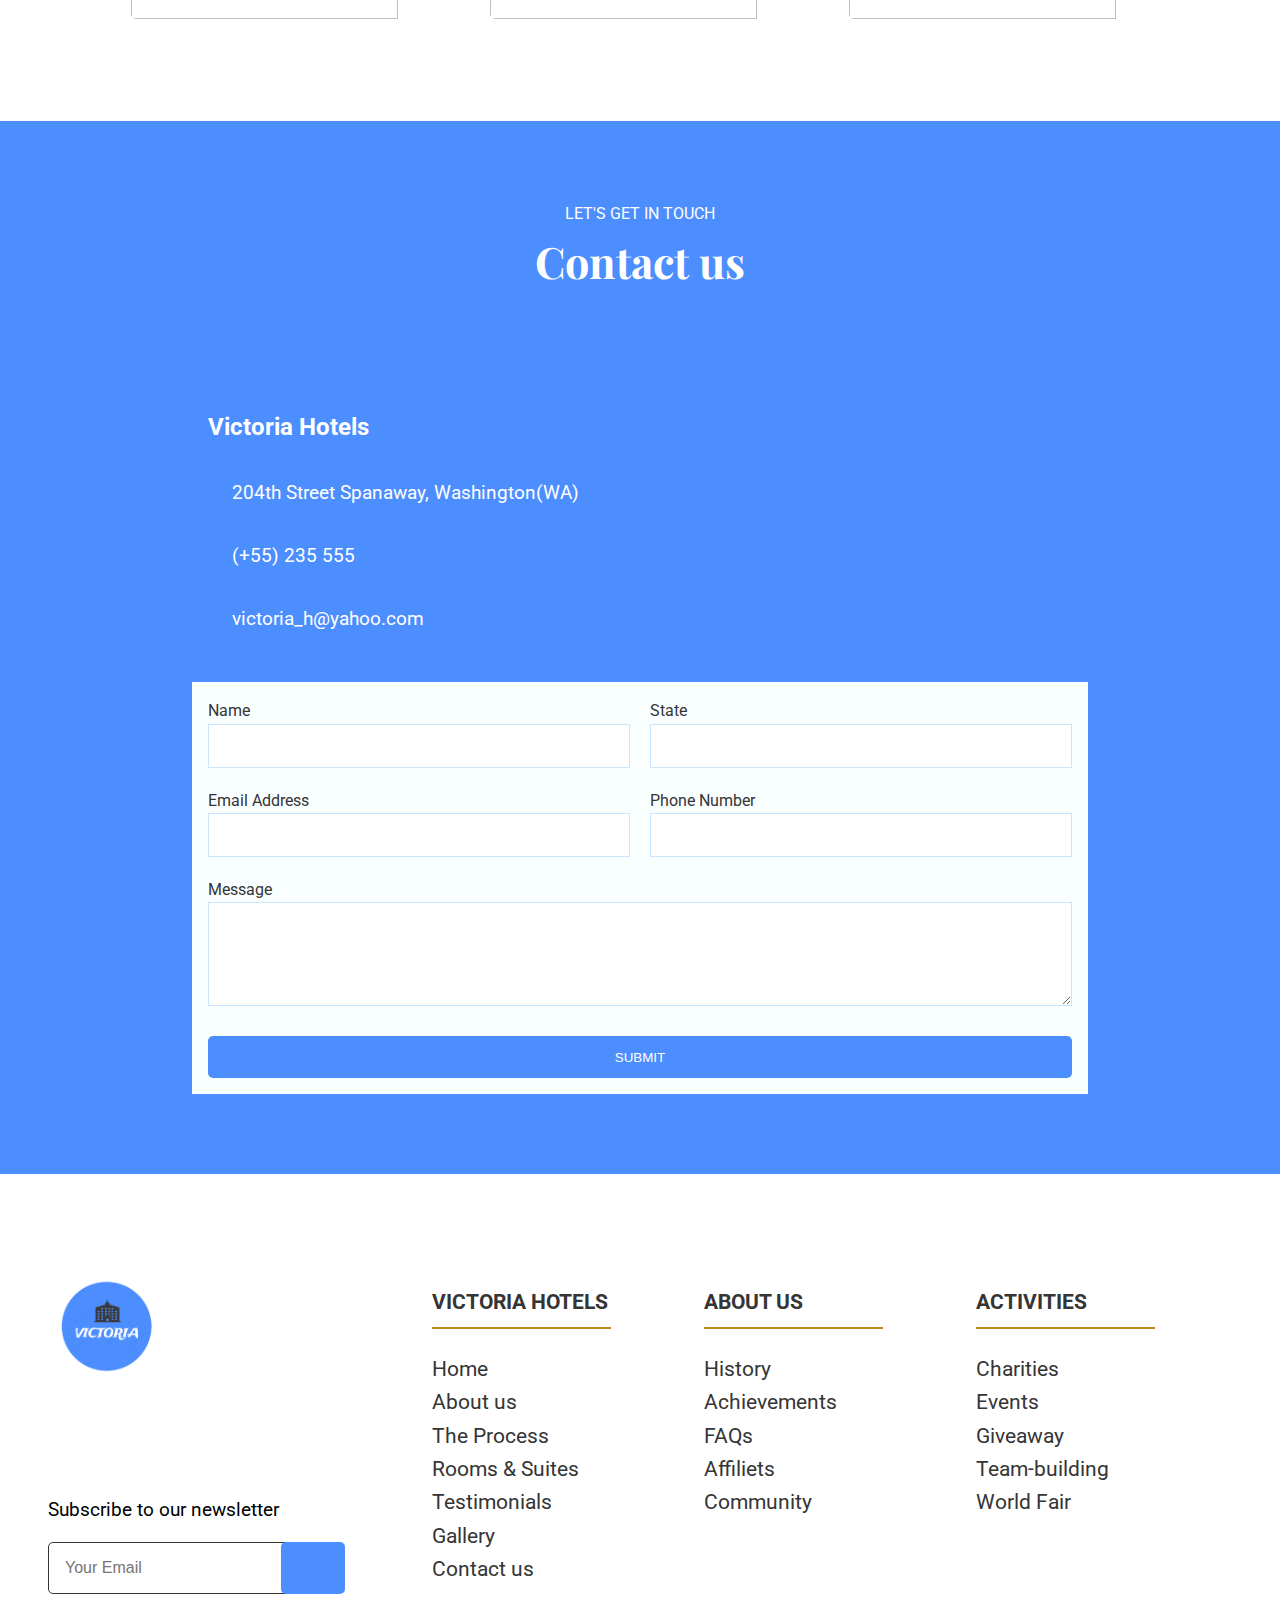
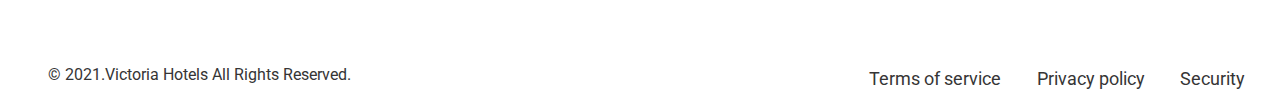
==== commit c5727051: "Update index.html" ====
--- a/index.html
+++ b/index.html
@@ -3,7 +3,7 @@
 <head>
     <meta charset="UTF-8">
     <meta name="viewport" content="width=device-width, initial-scale=1.0">
-    <title>Document</title>
+    <title>Victoria Hotels</title>
     <link rel="stylesheet" href="main.css">
     <script src="https://kit.fontawesome.com/dffb331276.js" crossorigin="anonymous"></script>
     
--- a/main.css
+++ b/main.css
@@ -0,0 +1,1658 @@
+@import url("https://fonts.googleapis.com/css2?family=Playfair+Display&display=swap");
+@import url("https://fonts.googleapis.com/css2?family=Roboto&display=swap");
+* {
+  -webkit-box-sizing: border-box;
+          box-sizing: border-box;
+  margin: 0;
+}
+
+*::before, *::after {
+  -webkit-box-sizing: border-box;
+          box-sizing: border-box;
+}
+
+.html {
+  font-size: 16px;
+}
+
+body {
+  font-family: "Roboto", sans-serif;
+  font-weight: 400;
+  line-height: 1.6;
+  text-rendering: optimizeLegibility;
+  overflow-x: hidden;
+  position: relative;
+}
+
+h1 {
+  font-family: "Playfair Display";
+  color: #505050;
+}
+
+a {
+  color: white;
+  text-decoration: none;
+}
+
+li {
+  list-style-type: none;
+}
+
+p {
+  font-size: 1.3rem;
+}
+
+.button-primary {
+  white-space: nowrap;
+  border-radius: 5px;
+  padding: 1rem 3rem;
+  text-transform: uppercase;
+  color: white;
+  text-align: center;
+  background-color: #4d8eff;
+  border: none;
+  cursor: pointer;
+  margin-top: 2rem;
+}
+
+.button-primary:hover {
+  background-color: #2b6ddf;
+  -webkit-transform: scale(1.1);
+          transform: scale(1.1);
+  -webkit-transition: ease-in-out 0.2s;
+  transition: ease-in-out 0.2s;
+}
+
+.button-primary:focus {
+  outline: none;
+}
+
+.button-secoundary {
+  white-space: nowrap;
+  background-color: white;
+  border: 1px solid #4d8eff;
+  padding: 1rem 2rem;
+  color: #4d8eff;
+  text-transform: uppercase;
+  cursor: pointer;
+  border-radius: 5px;
+}
+
+.button-secoundary:hover {
+  border: 2px solid #4d8eff;
+  -webkit-transform: scale(1.1);
+          transform: scale(1.1);
+  -webkit-transition: ease-in-out 0.2s;
+  transition: ease-in-out 0.2s;
+}
+
+.button-secoundary:focus {
+  outline: none;
+}
+
+.hero-section {
+  color: white;
+  background-image: url(img/hero-5.jpg);
+  background-size: cover;
+  background-repeat: no-repeat;
+  height: 100vh;
+  padding: 0rem 5rem;
+}
+
+.hero-mid {
+  display: -webkit-box;
+  display: -ms-flexbox;
+  display: flex;
+  -webkit-box-pack: justify;
+      -ms-flex-pack: justify;
+          justify-content: space-between;
+}
+
+.navigation {
+  display: -webkit-box;
+  display: -ms-flexbox;
+  display: flex;
+  -webkit-box-pack: justify;
+      -ms-flex-pack: justify;
+          justify-content: space-between;
+  padding-top: 1.5rem;
+  padding-bottom: 5rem;
+}
+
+.navigation li a {
+  text-transform: uppercase;
+}
+
+.navigation li a:hover {
+  color: #bb8c15;
+}
+
+.logo {
+  height: 5rem;
+  width: 6rem;
+  margin-top: -1.5rem;
+}
+
+.booking label {
+  color: #bb8c15;
+}
+
+.hero-social li a i {
+  margin-bottom: 2rem;
+  font-size: 1.2rem;
+}
+
+.line {
+  margin-right: 0.2rem;
+  height: 10rem;
+  width: 0.1rem;
+  border: 1px solid #2b6ddf;
+}
+
+.lined {
+  display: -webkit-box;
+  display: -ms-flexbox;
+  display: flex;
+}
+
+.hero-cta h1 {
+  color: white;
+}
+
+.hero-cta span {
+  text-transform: uppercase;
+  color: #bb8c15;
+}
+
+.hero-cta span p {
+  margin-bottom: 2rem;
+}
+
+.booking {
+  width: 40vw;
+  height: 55vh;
+  background-color: white;
+  display: -webkit-box;
+  display: -ms-flexbox;
+  display: flex;
+  text-transform: uppercase;
+  border-radius: 5px;
+}
+
+.calendar {
+  margin-left: 3rem;
+  margin-top: 3rem;
+}
+
+.guests {
+  margin-left: 20rem;
+  margin-top: -13.2rem;
+}
+
+.guests .guest {
+  margin-bottom: 2rem;
+  display: block;
+}
+
+.guests .guest select {
+  border-radius: 5px;
+  color: grey;
+  padding: 0.8rem 1rem;
+  margin-top: 0.5rem;
+  border: none;
+  background-color: #f1eeee;
+}
+
+.option {
+  color: inherit;
+}
+
+.checkin {
+  display: block;
+  margin-bottom: 2rem;
+}
+
+.checkin div {
+  display: -webkit-box;
+  display: -ms-flexbox;
+  display: flex;
+}
+
+.checkin input {
+  border-radius: 5px;
+  padding: 0.8rem 1rem;
+  margin-top: 0.5rem;
+  border: none;
+  background-color: #f1eeee;
+}
+
+.checkin i {
+  font-size: 1.5rem;
+  margin-left: 0.5rem;
+  color: #4d8eff;
+  margin-top: 0.6rem;
+  cursor: pointer;
+}
+
+/*=============MEDIA QUERIES====================*/
+@media screen and (min-width: 375px) {
+  .hero-section {
+    padding: 2rem 2rem;
+    padding-bottom: 5rem;
+  }
+  .navigation {
+    display: none;
+  }
+  .logo {
+    margin-left: -1rem;
+  }
+  .hero-cta h1 {
+    font-size: 1.7rem;
+    padding-bottom: 0.5rem;
+  }
+  p {
+    display: none;
+  }
+  .nav-mobile {
+    width: 100%;
+    display: -webkit-box;
+    display: -ms-flexbox;
+    display: flex;
+    -webkit-box-pack: justify;
+        -ms-flex-pack: justify;
+            justify-content: space-between;
+    padding: 3rem 0rem;
+  }
+  .nav-mobile i {
+    font-size: 2rem;
+    margin-right: 5rem;
+    cursor: pointer;
+  }
+  .booking {
+    width: 70vw;
+    height: 20rem;
+    margin-top: 3rem;
+    overflow: hidden;
+    -webkit-box-shadow: 0 0 5px rgba(0, 0, 0, 0.4);
+            box-shadow: 0 0 5px rgba(0, 0, 0, 0.4);
+  }
+  .booking .button-secoundary {
+    margin-left: -8rem;
+  }
+  .booking .calendar {
+    margin-top: 1.5rem;
+  }
+  .hero-mid {
+    display: block;
+  }
+  .hero-social {
+    display: -webkit-box;
+    display: -ms-flexbox;
+    display: flex;
+  }
+  i {
+    margin-right: 1.5rem;
+  }
+  .lined {
+    display: none;
+  }
+}
+
+@media screen and (min-width: 768px) {
+  .hero-section {
+    padding-top: 1rem;
+  }
+  .navigation {
+    display: -webkit-box;
+    display: -ms-flexbox;
+    display: flex;
+  }
+  .nav-mobile {
+    display: none;
+  }
+  .hero-mid {
+    display: block;
+    margin-left: 6rem;
+  }
+  .hero-social {
+    display: -webkit-box;
+    display: -ms-flexbox;
+    display: flex;
+  }
+  .hero-social i {
+    margin-right: 2rem;
+  }
+  .hero-social .lined {
+    display: none;
+  }
+  .hero-cta {
+    display: block;
+    margin-right: 5rem;
+  }
+  .hero-cta h1 {
+    font-size: 2rem;
+  }
+  .booking {
+    display: block;
+    width: 70vw;
+    height: 25rem;
+    padding-top: 2rem;
+    margin-top: 5rem;
+  }
+}
+
+@media screen and (min-width: 1024px) {
+  .booking {
+    display: -webkit-box;
+    display: -ms-flexbox;
+    display: flex;
+    height: 60vh;
+    margin-top: 0rem;
+    width: 40vw;
+  }
+  p {
+    display: block;
+  }
+  .hero-section {
+    padding: 2rem 3rem;
+    height: 100%;
+  }
+  .hero-mid {
+    display: -webkit-box;
+    display: -ms-flexbox;
+    display: flex;
+  }
+  .hero-social {
+    display: block;
+    margin-left: -5rem;
+  }
+  .calendar {
+    padding-left: 1rem;
+  }
+  .hero-cta {
+    margin-top: -2rem;
+  }
+  h1 {
+    font-size: 2.7rem;
+  }
+}
+
+@media screen and (min-width: 1466px) {
+  .hero-section {
+    padding-left: 10rem;
+    padding-right: 10rem;
+    padding-top: 3rem;
+  }
+  .hero-section .button-secoundary {
+    margin-left: 3rem;
+    padding: 1rem 4rem;
+  }
+  .hero-mid {
+    margin-top: 5rem;
+  }
+  .hero-social {
+    margin-top: 7rem;
+  }
+  .calendar {
+    padding-left: 3rem;
+    padding-top: 2rem;
+  }
+  .booking {
+    height: 40vh;
+    margin-top: 5rem;
+  }
+  .booking input {
+    width: 20rem;
+  }
+  .guest select {
+    margin-left: 7rem;
+    width: 10rem;
+  }
+  .guest label {
+    margin-left: 7rem;
+  }
+  .hero-cta {
+    margin-top: 6rem;
+  }
+  .hero-cta h1 {
+    font-size: 3rem;
+  }
+}
+
+.about-wrapper {
+  padding: 7rem 10rem;
+  padding-bottom: 3rem;
+}
+
+.about-wrapper .a-p {
+  display: -webkit-box;
+  display: -ms-flexbox;
+  display: flex;
+  -webkit-box-pack: center;
+      -ms-flex-pack: center;
+          justify-content: center;
+  margin-bottom: 5rem;
+}
+
+.about-wrapper p {
+  width: 40rem;
+  text-align: center;
+  color: #353535;
+}
+
+.a-title {
+  text-align: center;
+  margin-bottom: 1rem;
+}
+
+.a-title span {
+  text-transform: uppercase;
+  color: #bb8c15;
+}
+
+.about-icons {
+  display: -webkit-box;
+  display: -ms-flexbox;
+  display: flex;
+  margin-top: 3rem;
+  -ms-flex-pack: distribute;
+      justify-content: space-around;
+}
+
+.about-icons span {
+  text-transform: uppercase;
+  color: #353535;
+}
+
+.icon {
+  display: -webkit-box;
+  display: -ms-flexbox;
+  display: flex;
+  -webkit-box-align: center;
+      -ms-flex-align: center;
+          align-items: center;
+  -webkit-box-orient: vertical;
+  -webkit-box-direction: normal;
+      -ms-flex-direction: column;
+          flex-direction: column;
+  background-color: #f1eeee;
+  padding: 2rem;
+  border-radius: 5px;
+}
+
+.icon i {
+  color: #4d8eff;
+  font-size: 4rem;
+  margin-left: 1.5rem;
+}
+
+.icon span {
+  padding-top: 2rem;
+  text-transform: uppercase;
+  text-align: center;
+  color: #353535;
+  background-color: white;
+  padding: 0.2rem 0.8rem;
+  margin-top: 1rem;
+  border-radius: 5px;
+  font-size: 0.9rem;
+}
+
+@media screen and (max-width: 375px) {
+  .booking {
+    -webkit-box-shadow: 0 0 5px rgba(0, 0, 0, 0.4);
+            box-shadow: 0 0 5px rgba(0, 0, 0, 0.4);
+  }
+  .about-wrapper {
+    margin-top: 10rem;
+  }
+  .about-wrapper h1 {
+    width: 20rem;
+    margin-left: -5rem;
+  }
+  .about-icons {
+    display: -ms-grid;
+    display: grid;
+    -ms-grid-columns: 200px 200px;
+        grid-template-columns: 200px 200px;
+  }
+  .about-icons .icon {
+    margin-bottom: 2rem;
+    margin-left: 1rem;
+  }
+  .about-icons .icon i {
+    font-size: 2rem;
+  }
+  .about-icons .icon span {
+    font-size: 0.8rem;
+  }
+}
+
+@media screen and (max-width: 768px) {
+  .about-wrapper {
+    margin-top: 15rem;
+  }
+  .about-icons {
+    display: -ms-grid;
+    display: grid;
+    -ms-grid-columns: 200px 200px;
+        grid-template-columns: 200px 200px;
+  }
+  .about-icons .icon {
+    margin-bottom: 2rem;
+  }
+}
+
+/*=============OUR PROCESS====================*/
+.process-t {
+  margin-top: 5rem;
+  margin-bottom: 5rem;
+  text-align: center;
+}
+
+.process-t span {
+  text-transform: uppercase;
+  color: #bb8c15;
+}
+
+.process {
+  display: -webkit-box;
+  display: -ms-flexbox;
+  display: flex;
+  -ms-flex-pack: distribute;
+      justify-content: space-around;
+  margin-top: 5rem;
+  margin-left: 4rem;
+}
+
+.process-img img {
+  width: 40rem;
+  -webkit-clip-path: polygon(71% 0, 84% 44%, 100% 100%, 0 100%, 0 0);
+          clip-path: polygon(71% 0, 84% 44%, 100% 100%, 0 100%, 0 0);
+}
+
+.steps-process {
+  width: 40%;
+  margin-top: 1rem;
+}
+
+.steps-process .one {
+  margin-left: -10rem;
+}
+
+.steps-process .one h2 {
+  width: 5rem;
+}
+
+.steps-process .two {
+  margin-left: -5rem;
+}
+
+.steps-process .two h2 {
+  width: 5rem;
+}
+
+.steps-process .three h2 {
+  width: 5rem;
+}
+
+.step-info {
+  margin-left: 2rem;
+}
+
+.step-info span {
+  text-transform: uppercase;
+  color: #bb8c15;
+}
+
+.step-info p {
+  font-size: 1.1rem;
+  width: 20rem;
+  color: #353535;
+}
+
+.step-p {
+  margin-bottom: 3rem;
+}
+
+.step-f {
+  display: -webkit-box;
+  display: -ms-flexbox;
+  display: flex;
+}
+
+.step-f h2 {
+  background-color: #4d8eff;
+  width: 11rem;
+  height: 5rem;
+  border-radius: 50%;
+  color: white;
+  display: -webkit-box;
+  display: -ms-flexbox;
+  display: flex;
+  -webkit-box-pack: center;
+      -ms-flex-pack: center;
+          justify-content: center;
+  -webkit-box-align: center;
+      -ms-flex-align: center;
+          align-items: center;
+  margin-top: 1rem;
+}
+
+@media screen and (max-width: 375px) {
+  .wrapper-process {
+    margin-top: -3rem;
+  }
+  .process-img img {
+    width: 20rem;
+    height: 20rem;
+  }
+  .step-info span {
+    font-size: 0.8rem;
+    padding-left: 0rem;
+  }
+  .steps-process {
+    width: 40%;
+    font-size: 1rem;
+    margin-top: 4rem;
+  }
+  .steps-process .one {
+    margin-left: -4rem;
+    margin-top: -2rem;
+  }
+  .steps-process .one h2 {
+    width: 2.5rem;
+  }
+  .steps-process .two {
+    margin-left: -2rem;
+  }
+  .steps-process .two h2 {
+    width: 3rem;
+  }
+  .steps-process .three h2 {
+    width: 3rem;
+    margin-left: 0rem;
+  }
+  .step-p {
+    margin-bottom: 1.5rem;
+  }
+  .step-f {
+    display: -webkit-box;
+    display: -ms-flexbox;
+    display: flex;
+  }
+  .step-f h2 {
+    background-color: #4d8eff;
+    width: 5rem;
+    height: 2.5rem;
+    border-radius: 50%;
+    color: white;
+    display: -webkit-box;
+    display: -ms-flexbox;
+    display: flex;
+    -webkit-box-pack: center;
+        -ms-flex-pack: center;
+            justify-content: center;
+    -webkit-box-align: center;
+        -ms-flex-align: center;
+            align-items: center;
+    margin-top: 1rem;
+    font-size: 1.2rem;
+  }
+}
+
+@media screen and (max-width: 768px) {
+  .process-img img {
+    width: 25rem;
+  }
+  .step-info span {
+    font-size: 0.9rem;
+  }
+  .steps-process {
+    width: 40%;
+    font-size: 1rem;
+    margin-top: 2rem;
+  }
+  .steps-process .one {
+    margin-left: -5rem;
+    margin-top: -2rem;
+  }
+  .steps-process .one h2 {
+    width: 3rem;
+  }
+  .steps-process .two {
+    margin-left: -2rem;
+  }
+  .steps-process .two h2 {
+    width: 3rem;
+  }
+  .steps-process .three h2 {
+    width: 3rem;
+    margin-left: 2rem;
+  }
+  .step-p {
+    margin-bottom: 1rem;
+  }
+  .step-f {
+    display: -webkit-box;
+    display: -ms-flexbox;
+    display: flex;
+  }
+  .step-f h2 {
+    background-color: #4d8eff;
+    width: 8rem;
+    height: 3.5rem;
+    border-radius: 50%;
+    color: white;
+    display: -webkit-box;
+    display: -ms-flexbox;
+    display: flex;
+    -webkit-box-pack: center;
+        -ms-flex-pack: center;
+            justify-content: center;
+    -webkit-box-align: center;
+        -ms-flex-align: center;
+            align-items: center;
+    margin-top: 1rem;
+    font-size: 1.2rem;
+  }
+}
+
+/* <!--================ROOMS ===============-*/
+.rooms-t {
+  margin-top: 7rem;
+  text-align: center;
+}
+
+.rooms-t span {
+  text-transform: uppercase;
+  color: #bb8c15;
+}
+
+.cards {
+  margin-top: 1rem;
+  padding: 10px;
+  margin-bottom: 5rem;
+  display: -ms-grid;
+  display: grid;
+  grid-gap: 20px;
+}
+
+.cards .card {
+  position: relative;
+  max-height: 340px;
+  padding: 10px;
+  border-radius: 8px;
+  -webkit-box-shadow: 0 0 5px rgba(0, 0, 0, 0.4);
+          box-shadow: 0 0 5px rgba(0, 0, 0, 0.4);
+  margin-bottom: 2rem;
+  display: -ms-grid;
+  display: grid;
+  grid-gap: 10px;
+  -ms-grid-columns: (minmax(auto, 1fr))[auto-fit];
+      grid-template-columns: repeat(auto-fit, minmax(auto, 1fr));
+}
+
+.cards .card__img {
+  max-height: 200px;
+  border-radius: 10px;
+  overflow: hidden;
+}
+
+.cards .card__img img {
+  height: 200px;
+  width: 300px;
+}
+
+.cards .card__details {
+  position: relative;
+  top: -36px;
+  width: 90%;
+  padding: 10px;
+  margin: 0 auto;
+  background: white;
+  border-radius: 10px;
+  -webkit-box-shadow: 0 4px 8px 0 rgba(3, 6, 31, 0.15);
+          box-shadow: 0 4px 8px 0 rgba(3, 6, 31, 0.15);
+  display: -ms-grid;
+  display: grid;
+  grid-gap: 5px;
+}
+
+.cards .card__details h3 {
+  font-size: 22px;
+  font-weight: 400;
+}
+
+.cards .card__details .address {
+  color: #777777;
+  font-size: 12px;
+}
+
+.cards .card__details .price {
+  margin-bottom: 1rem;
+  display: -ms-grid;
+  display: grid;
+  -ms-grid-columns: 1fr 1fr;
+      grid-template-columns: 1fr 1fr;
+}
+
+.cards .card__details .price .price__l {
+  width: 100%;
+  text-align: right;
+}
+
+.cards .card__details .price .price__l .price__label {
+  font-weight: 600;
+  text-align: right;
+}
+
+.cards .card__details .price .star {
+  display: -webkit-box;
+  display: -ms-flexbox;
+  display: flex;
+}
+
+.cards .card__details .price .star i {
+  width: 14px;
+  margin: 0.25rem;
+  color: #bb8c15;
+}
+
+.cards .card__details button {
+  cursor: pointer;
+  width: 100%;
+  padding: 15px;
+  border: none;
+  border-radius: 5px;
+  background: #4d8eff;
+  color: white;
+  font-size: 1rem;
+}
+
+.cards .card__details button:focus {
+  outline: none;
+}
+
+.cards .card .credit-img {
+  position: absolute;
+  right: 0;
+  bottom: 0;
+  padding: 10px;
+  font-size: 10px;
+  text-align: right;
+}
+
+@media (max-width: 347px) {
+  .cards .card__details .price {
+    -webkit-box-align: baseline;
+        -ms-flex-align: baseline;
+            align-items: baseline;
+  }
+  .cards .card__details .price .price__l {
+    font-size: 12px;
+  }
+}
+
+@media (min-width: 768px) and (max-width: 1024px) {
+  .cards .card {
+    -ms-grid-columns: 1fr 1fr;
+        grid-template-columns: 1fr 1fr;
+  }
+  .cards .card__details {
+    top: 0;
+    -webkit-box-align: start;
+        -ms-flex-align: start;
+            align-items: flex-start;
+    -ms-flex-line-pack: center;
+        align-content: center;
+    grid-gap: 10px;
+  }
+  .cards .card__details .price {
+    -ms-grid-columns: auto 1fr;
+        grid-template-columns: auto 1fr;
+    font-size: 15px;
+  }
+  .cards .card__details .address {
+    margin-top: -7px;
+  }
+  .cards .card .credit-img {
+    padding: 15px 25px;
+  }
+}
+
+@media (min-width: 481px) and (max-width: 767px) {
+  .cards .card {
+    -ms-grid-columns: 1fr 1fr;
+        grid-template-columns: 1fr 1fr;
+  }
+  .cards .card__details {
+    top: 0;
+    -webkit-box-align: start;
+        -ms-flex-align: start;
+            align-items: flex-start;
+    -ms-flex-line-pack: center;
+        align-content: center;
+    grid-gap: 10px;
+  }
+  .cards .card__details .price {
+    -ms-grid-columns: auto 1fr;
+        grid-template-columns: auto 1fr;
+    font-size: 15px;
+  }
+  .cards .card__details .address {
+    margin-top: -7px;
+  }
+  .cards .card .credit-img {
+    padding: 15px 25px;
+  }
+}
+
+@media (min-width: 768px) and (max-width: 1024px) and (orientation: landscape) {
+  .cards {
+    -ms-grid-columns: 1fr 1fr;
+        grid-template-columns: 1fr 1fr;
+  }
+  .cards .credit-img {
+    font-size: 8px !important;
+  }
+}
+
+@media (min-width: 1025px) {
+  .wrapper {
+    width: 960px;
+    margin: auto;
+  }
+  .wrapper .cards {
+    -ms-grid-columns: 1fr 1fr 1fr;
+        grid-template-columns: 1fr 1fr 1fr;
+  }
+  .wrapper .cards .card__details h3 {
+    font-size: 19px;
+  }
+}
+
+.title-t {
+  text-align: center;
+  margin-bottom: 5rem;
+}
+
+.title-t span {
+  text-transform: uppercase;
+  color: #bb8c15;
+}
+
+.row-feedback {
+  display: -webkit-box;
+  display: -ms-flexbox;
+  display: flex;
+  -ms-flex-pack: distribute;
+      justify-content: space-around;
+}
+
+.testimonial-visible {
+  width: 33%;
+}
+
+.testimonial-graphic {
+  width: 33%;
+}
+
+.section-spacing {
+  padding-bottom: 10px;
+  padding-top: 10px;
+}
+
+.section-spacing:first-child {
+  padding-top: 10rem;
+}
+
+.section-title {
+  margin-bottom: 5rem;
+}
+
+.section-cta-btn {
+  margin-top: 3.5rem;
+}
+
+.gray-arrow {
+  position: relative;
+}
+
+.gray-arrow .triangle-background {
+  position: absolute;
+  top: 0px;
+}
+
+.testimonial-stars .testimonial-holder {
+  background: white;
+  padding: 1.5rem 2rem 1.5rem 2rem;
+  margin: 0 5%;
+  -webkit-transform: rotate(8deg);
+          transform: rotate(8deg);
+}
+
+.testimonial-stars .holder-new {
+  -webkit-transform: rotate(-8deg);
+          transform: rotate(-8deg);
+}
+
+.testimonial-stars .testimonial-meta h4 {
+  margin-bottom: 0.5rem;
+  font-weight: normal;
+  color: #bb8c15;
+  font-size: 1rem;
+  text-transform: uppercase;
+}
+
+.testimonial-stars .feedback-img {
+  display: -webkit-box;
+  display: -ms-flexbox;
+  display: flex;
+}
+
+.testimonial-stars .feedback-img img {
+  width: 4rem;
+  height: 4rem;
+  border-radius: 50%;
+}
+
+.testimonial-stars .feedback-img div {
+  margin-left: 1rem;
+}
+
+.testimonial-stars .feedback-img p {
+  font-size: 1rem;
+  color: #353535;
+}
+
+.testimonial-stars .testimonial-graphic {
+  opacity: 0.75;
+}
+
+.testimonial-stars .testimonial-graphic .testimonial-meta {
+  margin-bottom: 1rem;
+}
+
+.testimonial-stars .t-graphic-meta-text,
+.testimonial-stars .t-graphic-text {
+  display: block;
+  width: 100%;
+  height: 1rem;
+  margin-bottom: 1rem;
+}
+
+.testimonial-stars .t-graphic-meta-text {
+  background: #e7eaec;
+}
+
+.testimonial-stars .t-graphic-meta-text:last-child {
+  width: 80%;
+}
+
+.testimonial-stars .t-graphic-text {
+  background: #f3f1f1;
+}
+
+.gradient-background {
+  background: -webkit-gradient(linear, left top, left bottom, from(#4d8eff), to(#2b6ddf));
+  background: linear-gradient(to bottom, #4d8eff, #2b6ddf);
+  -webkit-clip-path: polygon(51% 8%, 78% 0, 100% 0, 100% 100%, 0 100%, 0 0, 21% 0);
+          clip-path: polygon(51% 8%, 78% 0, 100% 0, 100% 100%, 0 100%, 0 0, 21% 0);
+}
+
+.gradient-background.cta-section {
+  padding: 5rem 0 3rem 0;
+}
+
+.cta-feedback {
+  text-align: center;
+  color: white;
+}
+
+.cta-feedback h2 {
+  text-transform: uppercase;
+  margin-bottom: 1rem;
+}
+
+.cta-feedback div {
+  margin-bottom: 2rem;
+}
+
+.cta-feedback p {
+  margin-top: -1rem;
+}
+
+.main-holder {
+  width: 40vw;
+  padding: 0rem;
+  padding-left: 2rem;
+  padding-bottom: 2rem;
+}
+
+.main-holder .testimonial-content p {
+  margin-top: 1rem;
+  color: #353535;
+  width: 30vw;
+}
+
+.main-holder .testimonial-content button {
+  margin-left: 7.5rem;
+  padding: 1.2rem 2rem;
+}
+
+.details-t h4 {
+  font-weight: normal;
+  color: #bb8c15;
+}
+
+@media screen and (max-width: 375px) {
+  .testimonial-holder {
+    display: none;
+  }
+  .main-holder {
+    margin-left: -5rem;
+  }
+  button {
+    display: none;
+  }
+  .testimonial-content p {
+    display: block;
+    font-size: 1.1rem;
+  }
+}
+
+@media screen and (max-width: 768px) {
+  .testimonial-content p {
+    display: block;
+    font-size: 1.1rem;
+  }
+}
+
+/*=====================GALLERY==================*/
+.title-g {
+  margin-top: 7rem;
+  text-align: center;
+}
+
+.title-g span {
+  text-transform: uppercase;
+  color: #bb8c15;
+}
+
+.gallery-items {
+  margin-top: 3rem;
+}
+
+.case-study-gallery {
+  margin-top: 50px;
+  width: 90%;
+  margin: 50px auto;
+  max-width: 1100px;
+}
+
+.case-study {
+  position: relative;
+  display: block;
+  height: 25rem;
+  width: 30vw;
+  margin: 0 auto 2rem;
+  background-size: cover;
+  border-radius: 10px;
+  overflow: hidden;
+  -webkit-transition: all 0.4s ease;
+  transition: all 0.4s ease;
+}
+
+@media screen and (min-width: 27.5em) {
+  .case-study {
+    height: 300px;
+    width: 80%;
+  }
+}
+
+@media screen and (min-width: 45em) {
+  .case-study {
+    display: inline-block;
+    width: 45%;
+    margin-left: 25px;
+  }
+}
+
+@media screen and (min-width: 65em) {
+  .case-study {
+    display: inline-block;
+    width: 30%;
+    margin-left: 25px;
+  }
+}
+
+.case-study__img {
+  height: 17rem;
+  width: 33vw;
+  width: 90%;
+  display: block;
+  margin-top: 1rem;
+  margin-left: 1rem;
+  border-radius: 5px;
+}
+
+.case-study__overlay {
+  width: 100%;
+  height: 100%;
+  position: absolute;
+  top: 0;
+  z-index: 10;
+}
+
+.case-study__overlay:after {
+  content: "";
+  width: 100%;
+  border-radius: 10px;
+  height: 100%;
+  background-color: #202020;
+  opacity: 0;
+  position: absolute;
+  top: 0;
+  z-index: -10;
+  left: 0;
+  -webkit-transition: all 0.3s ease;
+  transition: all 0.3s ease;
+}
+
+.case-study__title {
+  position: relative;
+  top: -200px;
+  margin-bottom: 2rem;
+  margin-top: 4rem;
+  font-size: 2.25rem;
+  font-weight: 100;
+  color: white;
+  text-align: center;
+  letter-spacing: 5px;
+  -webkit-transition: all 0.3s cubic-bezier(0.3, 0, 0, 1.3);
+  transition: all 0.3s cubic-bezier(0.3, 0, 0, 1.3);
+}
+
+.case-study__link {
+  position: relative;
+  display: block;
+  width: 60%;
+  top: 250px;
+  padding: 5px 10px;
+  margin: 0 auto;
+  color: white;
+  text-decoration: none;
+  text-align: center;
+  border: 1px solid white;
+  border-radius: 3px;
+  font-size: 1em;
+  -webkit-transition: all 0.3s cubic-bezier(0.3, 0, 0, 1.3);
+  transition: all 0.3s cubic-bezier(0.3, 0, 0, 1.3);
+}
+
+.case-study__link:hover {
+  background-color: white;
+  color: #202020;
+}
+
+.case-study:hover .case-study__title {
+  top: 0;
+}
+
+.case-study:hover .case-study__link {
+  top: 0;
+}
+
+.case-study:hover .case-study__overlay:after {
+  opacity: 0.75;
+}
+
+.container3 {
+  width: 100%;
+  margin-left: auto;
+  margin-right: auto;
+  padding: 5em;
+  background-color: #4d8eff;
+  margin-bottom: 7rem;
+}
+
+ul {
+  list-style: none;
+  padding: 0;
+}
+
+.title-c {
+  text-align: center;
+  margin-bottom: 3rem;
+}
+
+.title-c h1 {
+  color: white;
+}
+
+.title-c span {
+  color: white;
+  text-transform: uppercase;
+}
+
+.wrapper4 {
+  width: 80%;
+}
+
+.wrapper4 > * {
+  padding: 1em;
+}
+
+.contact-w {
+  display: -webkit-box;
+  display: -ms-flexbox;
+  display: flex;
+  -webkit-box-pack: center;
+      -ms-flex-pack: center;
+          justify-content: center;
+}
+
+.company-info {
+  background-image: url(img/contact2.jpg);
+  background-position: center;
+  background-repeat: no-repeat;
+  background-size: cover;
+  color: #fff;
+}
+
+.company-info h3 {
+  font-size: 1.5rem;
+  margin-top: 3rem;
+}
+
+.company-info ul {
+  text-align: left;
+  margin-top: 2rem;
+}
+
+.company-info ul li {
+  margin-bottom: 2rem;
+  font-size: 1.2rem;
+}
+
+.contact {
+  background: #f9feff;
+}
+
+/* FORM STYLES */
+.contact form {
+  display: -ms-grid;
+  display: grid;
+  -ms-grid-columns: 1fr 1fr;
+      grid-template-columns: 1fr 1fr;
+  grid-gap: 20px;
+}
+
+.contact form label {
+  display: block;
+  color: #353535;
+  font-size: 1rem;
+}
+
+.contact form p {
+  margin: 0;
+}
+
+.contact form .full {
+  -ms-grid-column: 1;
+  -ms-grid-column-span: 2;
+  grid-column: 1 / 3;
+}
+
+.contact form button,
+.contact form input,
+.contact form textarea {
+  width: 100%;
+  padding: 1em;
+  border: 1px solid #c9e6ff;
+}
+
+.contact form button {
+  background: #4d8eff;
+  border: 0;
+  text-transform: uppercase;
+  border-radius: 5px;
+  color: #fff;
+}
+
+.contact form button:hover,
+.contact form button:focus {
+  background: #92bde7;
+  color: white;
+  outline: 0;
+  -webkit-transition: background-color 2s ease-out;
+  transition: background-color 2s ease-out;
+}
+
+/* ===============media queries======================== */
+@media screen and (max-width: 375px) {
+  .contact {
+    display: none;
+  }
+  .company-info {
+    width: 25rem;
+    margin-left: -4.5rem;
+  }
+}
+
+@media screen and (max-width: 768px) {
+  .wrapper4 {
+    display: -ms-grid;
+    display: grid;
+    -ms-grid-columns: 1fr 2fr;
+        grid-template-columns: 1fr 2fr;
+  }
+  .wrapper4 > * {
+    padding: 2em;
+  }
+  .company-info h3,
+  .company-info ul,
+  .brand {
+    text-align: left;
+  }
+}
+
+.footer-social {
+  display: -webkit-box;
+  display: -ms-flexbox;
+  display: flex;
+  margin-left: 3rem;
+}
+
+.footer-social i {
+  color: #bb8c15;
+}
+
+.letter-1 {
+  margin-top: 2rem;
+  font-size: 1.2rem;
+  margin-left: 3rem;
+}
+
+.letter {
+  margin-top: 1rem;
+  padding: 1rem;
+  font-size: 1rem;
+  border-radius: 5px;
+  border: 1px solid #353535;
+}
+
+.input {
+  display: -webkit-box;
+  display: -ms-flexbox;
+  display: flex;
+}
+
+.input button {
+  outline: hidden;
+  border: none;
+  background-color: #4d8eff;
+  color: white;
+  width: 4rem;
+  height: 3.3rem;
+  margin-top: 1rem;
+  border-radius: 5px;
+  margin-left: -0.5rem;
+}
+
+.footer-wrap {
+  margin-top: 5rem;
+}
+
+.footer-col img {
+  height: 6rem;
+  width: 7rem;
+  margin-top: -0.5rem;
+  margin-left: 3rem;
+  margin-bottom: 3rem;
+}
+
+.page-footer {
+  display: -webkit-box;
+  display: -ms-flexbox;
+  display: flex;
+}
+
+.footer-col {
+  width: 25%;
+  margin-right: 5rem;
+  height: 18.5rem;
+  float: left;
+}
+
+.footer-col p {
+  font-size: 1.5rem;
+}
+
+.footer-col span {
+  display: -webkit-box;
+  display: -ms-flexbox;
+  display: flex;
+}
+
+.footer-col ul {
+  margin-top: -1rem;
+  margin-left: -2rem;
+}
+
+.footer-col ul li {
+  font-size: 1.3rem;
+  list-style-type: none;
+  color: #353535;
+}
+
+.footer-col ul li:hover {
+  color: #4d8eff;
+}
+
+.page-footer h3 {
+  font-size: 1.3rem;
+  text-transform: uppercase;
+  margin-left: -2rem;
+  color: #353535;
+}
+
+.page-footer h3::after {
+  content: ".";
+  font-size: 0;
+  width: 80%;
+  height: 2px;
+  background: #bb8c15;
+  display: block;
+  margin: 0.5rem 0rem 2.5rem 0rem;
+}
+
+.page-footer li {
+  font-size: 1.3rem;
+  color: #353535;
+  line-height: 1.6;
+}
+
+.page-footer li:hover {
+  color: #353535;
+  cursor: pointer;
+}
+
+.wrapper1 {
+  padding-top: 1rem;
+  width: 30rem;
+  height: 5rem;
+  display: -webkit-box;
+  display: -ms-flexbox;
+  display: flex;
+}
+
+.text {
+  margin: 0.5rem;
+  font-size: 1.5rem;
+  padding-right: 3.5rem;
+  color: #dbd5c1;
+}
+
+.copy {
+  font-size: 1rem;
+  color: #353535;
+  margin-left: 3rem;
+}
+
+.ending {
+  display: -webkit-box;
+  display: -ms-flexbox;
+  display: flex;
+  -webkit-box-pack: justify;
+      -ms-flex-pack: justify;
+          justify-content: space-between;
+  margin-top: 5rem;
+  padding-bottom: 1rem;
+}
+
+.links {
+  display: -webkit-box;
+  display: -ms-flexbox;
+  display: flex;
+}
+
+.links p {
+  padding-right: 2.2rem;
+  color: #353535;
+}
+
+.links p a {
+  color: #353535;
+  font-size: 1.1rem;
+}
+
+.links p a:hover {
+  color: #4d8eff;
+}
+
+.ending p a {
+  text-decoration: none;
+}
+
+.ending p a:hover {
+  color: #353535;
+}
+
+@media screen and (max-width: 768px) {
+  .page-footer {
+    display: -ms-grid;
+    display: grid;
+    -ms-grid-columns: 300px 300px;
+        grid-template-columns: 300px 300px;
+  }
+  .page-footer .footer-col {
+    margin-top: 10rem;
+    margin-left: 10rem;
+  }
+  .ending {
+    display: block;
+  }
+}
+/*# sourceMappingURL=main.css.map */
